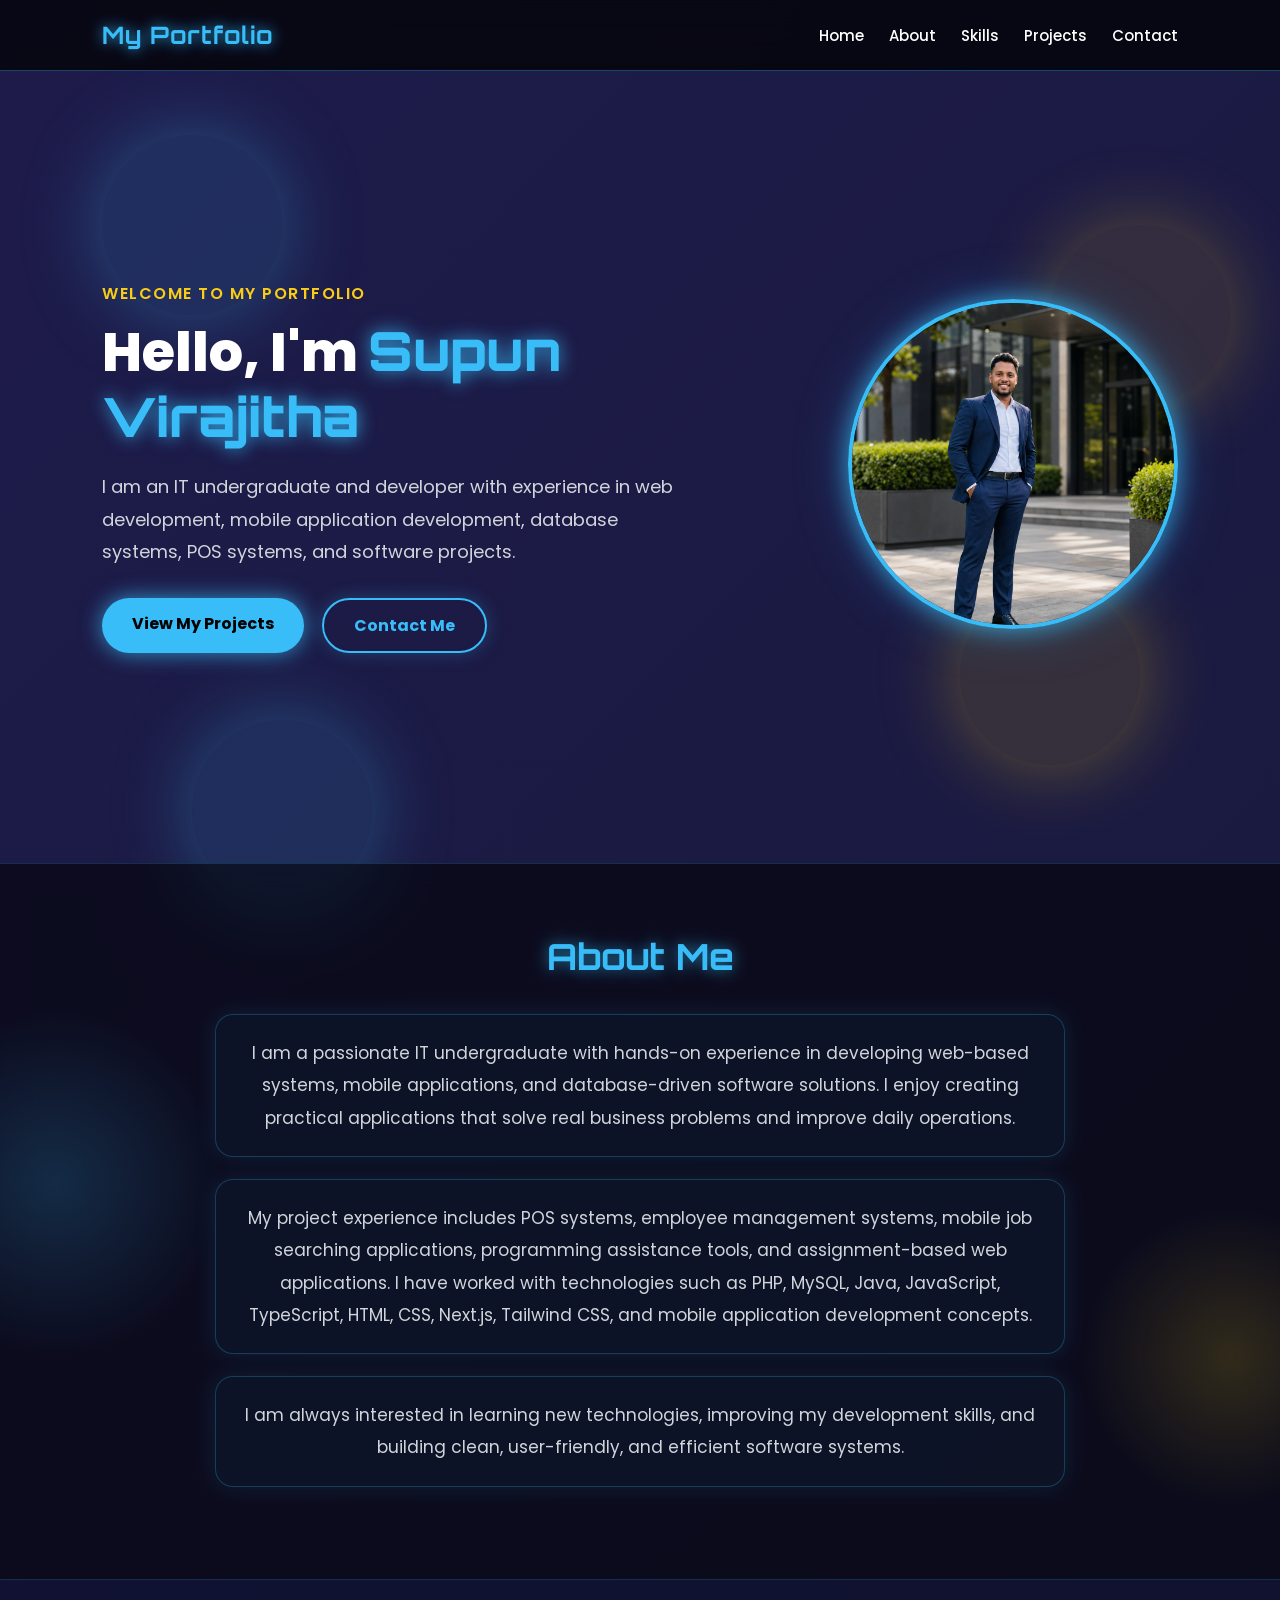
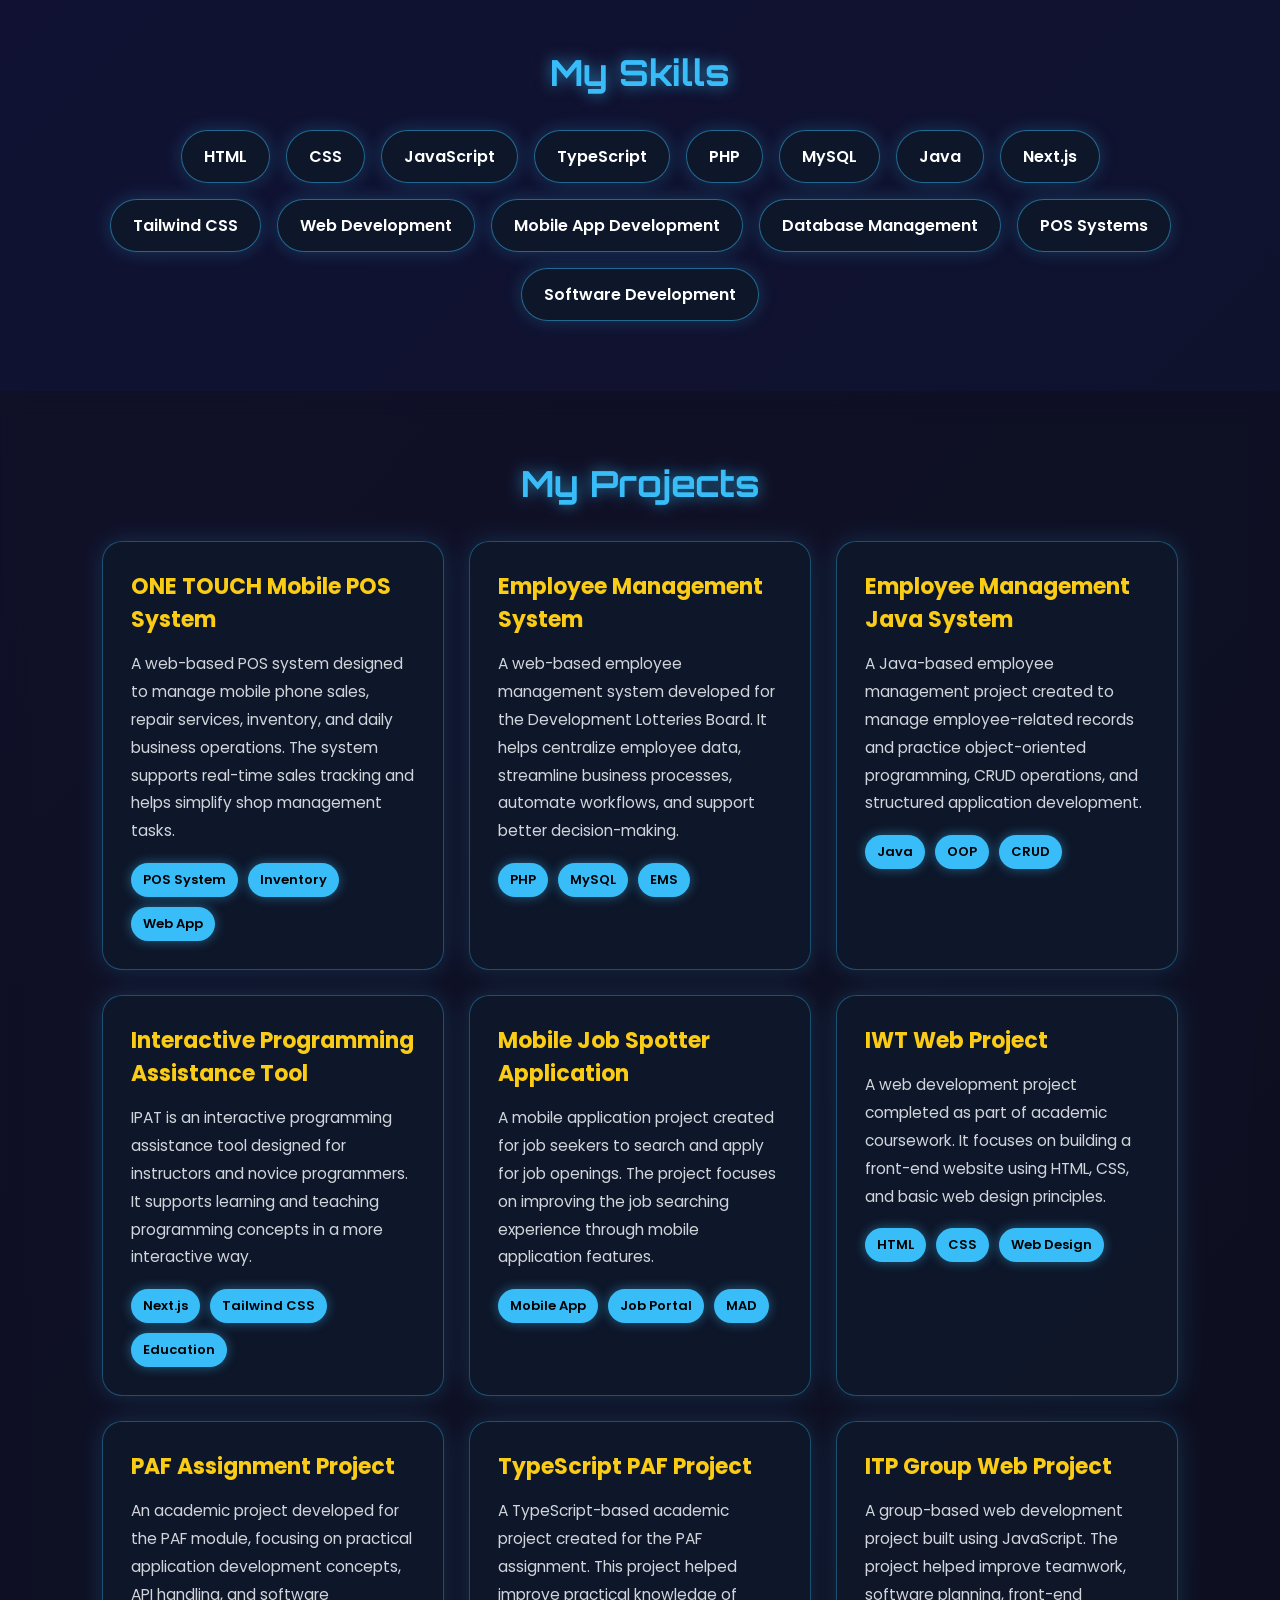
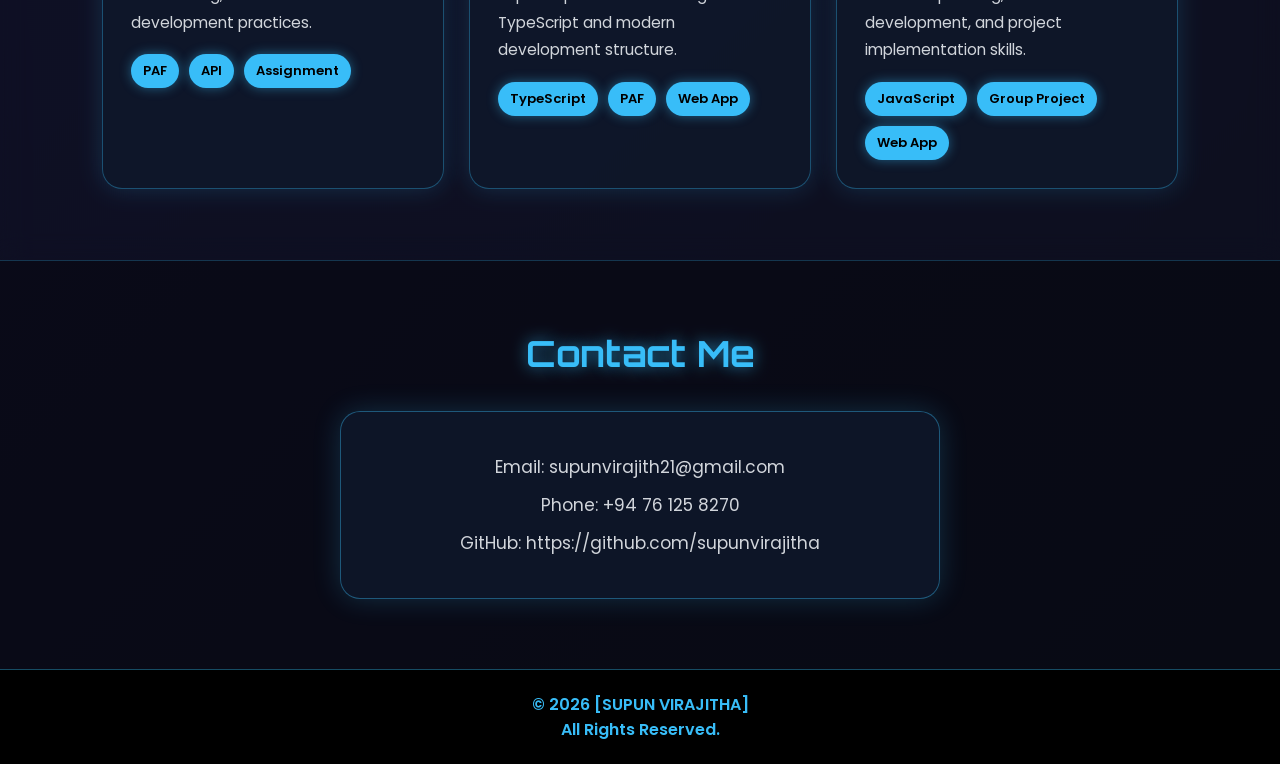
==== index.html @ 0c1624e1 "Update index.html" ====
<!DOCTYPE html>
<html lang="en">
<head>
  <meta charset="UTF-8" />
  <meta name="viewport" content="width=device-width, initial-scale=1.0" />
<script src="script.js"></script>
  <title>My Portfolio</title>

  <!-- Google Fonts -->
  <link rel="preconnect" href="https://fonts.googleapis.com">
  <link rel="preconnect" href="https://fonts.gstatic.com" crossorigin>
  <link 
    href="https://fonts.googleapis.com/css2?family=Poppins:wght@300;400;500;600;700;800&family=Orbitron:wght@500;600;700&display=swap" 
    rel="stylesheet"
  >

  <link rel="stylesheet" href="style.css" />
</head>
<body>

  <!-- Animated Background Elements -->
  <div class="background-animation">
    <span></span>
    <span></span>
    <span></span>
    <span></span>
  </div>

  <!-- Header -->
  <header>
    <nav>
      <h2 class="logo">My Portfolio</h2>

      <ul>
        <li><a href="#home">Home</a></li>
        <li><a href="#about">About</a></li>
        <li><a href="#skills">Skills</a></li>
        <li><a href="#projects">Projects</a></li>
        <li><a href="#contact">Contact</a></li>
      </ul>
    </nav>
  </header>

  <!-- Hero Section -->
  <section id="home" class="hero">
    <div class="hero-text">
      <p class="small-title">Welcome to my portfolio</p>

      <h1>Hello, I'm <span>Supun Virajitha</span></h1>

      <p class="hero-paragraph">
        I am an IT undergraduate and developer with experience in web development,
        mobile application development, database systems, POS systems, and software projects.
      </p>

      <div class="hero-buttons">
        <a href="#projects" class="btn primary-btn">View My Projects</a>
        <a href="#contact" class="btn secondary-btn">Contact Me</a>
      </div>
    </div>

    <div class="hero-image">
      <img src="images/Image.png" alt="My Photo" />
    </div>
  </section>

  <!-- About Section -->
  <section id="about" class="about">
    <h2>About Me</h2>

    <p class="animated-paragraph">
      I am a passionate IT undergraduate with hands-on experience in developing web-based
      systems, mobile applications, and database-driven software solutions. I enjoy creating
      practical applications that solve real business problems and improve daily operations.
    </p>

    <p class="animated-paragraph delay-1">
      My project experience includes POS systems, employee management systems, mobile job
      searching applications, programming assistance tools, and assignment-based web applications.
      I have worked with technologies such as PHP, MySQL, Java, JavaScript, TypeScript, HTML,
      CSS, Next.js, Tailwind CSS, and mobile application development concepts.
    </p>

    <p class="animated-paragraph delay-2">
      I am always interested in learning new technologies, improving my development skills,
      and building clean, user-friendly, and efficient software systems.
    </p>
  </section>

  <!-- Skills Section -->
  <section id="skills" class="skills">
    <h2>My Skills</h2>

    <div class="skill-list">
      <span>HTML</span>
      <span>CSS</span>
      <span>JavaScript</span>
      <span>TypeScript</span>
      <span>PHP</span>
      <span>MySQL</span>
      <span>Java</span>
      <span>Next.js</span>
      <span>Tailwind CSS</span>
      <span>Web Development</span>
      <span>Mobile App Development</span>
      <span>Database Management</span>
      <span>POS Systems</span>
      <span>Software Development</span>
    </div>
  </section>

  <!-- Projects Section -->
  <section id="projects" class="projects">
    <h2>My Projects</h2>

    <div class="project-container">

      <div class="project-card">
        <h3>ONE TOUCH Mobile POS System</h3>
        <p>
          A web-based POS system designed to manage mobile phone sales, repair services,
          inventory, and daily business operations. The system supports real-time sales
          tracking and helps simplify shop management tasks.
        </p>
        <div class="project-tags">
          <span>POS System</span>
          <span>Inventory</span>
          <span>Web App</span>
        </div>
      </div>

      <div class="project-card">
        <h3>Employee Management System</h3>
        <p>
          A web-based employee management system developed for the Development Lotteries Board.
          It helps centralize employee data, streamline business processes, automate workflows,
          and support better decision-making.
        </p>
        <div class="project-tags">
          <span>PHP</span>
          <span>MySQL</span>
          <span>EMS</span>
        </div>
      </div>

      <div class="project-card">
        <h3>Employee Management Java System</h3>
        <p>
          A Java-based employee management project created to manage employee-related records
          and practice object-oriented programming, CRUD operations, and structured application
          development.
        </p>
        <div class="project-tags">
          <span>Java</span>
          <span>OOP</span>
          <span>CRUD</span>
        </div>
      </div>

      <div class="project-card">
        <h3>Interactive Programming Assistance Tool</h3>
        <p>
          IPAT is an interactive programming assistance tool designed for instructors and
          novice programmers. It supports learning and teaching programming concepts in a
          more interactive way.
        </p>
        <div class="project-tags">
          <span>Next.js</span>
          <span>Tailwind CSS</span>
          <span>Education</span>
        </div>
      </div>

      <div class="project-card">
        <h3>Mobile Job Spotter Application</h3>
        <p>
          A mobile application project created for job seekers to search and apply for job
          openings. The project focuses on improving the job searching experience through
          mobile application features.
        </p>
        <div class="project-tags">
          <span>Mobile App</span>
          <span>Job Portal</span>
          <span>MAD</span>
        </div>
      </div>

      <div class="project-card">
        <h3>IWT Web Project</h3>
        <p>
          A web development project completed as part of academic coursework. It focuses on
          building a front-end website using HTML, CSS, and basic web design principles.
        </p>
        <div class="project-tags">
          <span>HTML</span>
          <span>CSS</span>
          <span>Web Design</span>
        </div>
      </div>

      <div class="project-card">
        <h3>PAF Assignment Project</h3>
        <p>
          An academic project developed for the PAF module, focusing on practical application
          development concepts, API handling, and software development practices.
        </p>
        <div class="project-tags">
          <span>PAF</span>
          <span>API</span>
          <span>Assignment</span>
        </div>
      </div>

      <div class="project-card">
        <h3>TypeScript PAF Project</h3>
        <p>
          A TypeScript-based academic project created for the PAF assignment. This project
          helped improve practical knowledge of TypeScript and modern development structure.
        </p>
        <div class="project-tags">
          <span>TypeScript</span>
          <span>PAF</span>
          <span>Web App</span>
        </div>
      </div>

      <div class="project-card">
        <h3>ITP Group Web Project</h3>
        <p>
          A group-based web development project built using JavaScript. The project helped
          improve teamwork, software planning, front-end development, and project implementation
          skills.
        </p>
        <div class="project-tags">
          <span>JavaScript</span>
          <span>Group Project</span>
          <span>Web App</span>
        </div>
      </div>

    </div>
  </section>

  <!-- Contact Section -->
  <section id="contact" class="contact">
    <h2>Contact Me</h2>

    <div class="contact-box">
      <p>Email: supunvirajith21@gmail.com</p>
      <p>Phone: +94 76 125 8270</p>
      <p>GitHub: https://github.com/supunvirajitha</p>
    </div>
  </section>

  <!-- Footer -->
  <footer>
    <p>© 2026 [SUPUN VIRAJITHA] <br> All Rights Reserved.</p>
  </footer>

</body>
</html>
---- style.css ----
/* Reset */
* {
  margin: 0;
  padding: 0;
  box-sizing: border-box;
}

/* Main settings */
html {
  scroll-behavior: smooth;
}

body {
  font-family: "Poppins", sans-serif;
  color: #ffffff;
  background: linear-gradient(-45deg, #000000, #020617, #111827, #1e1b4b);
  background-size: 400% 400%;
  animation: gradientMove 12s ease infinite;
  overflow-x: hidden;
}

/* Background gradient animation */
@keyframes gradientMove {
  0% {
    background-position: 0% 50%;
  }

  50% {
    background-position: 100% 50%;
  }

  100% {
    background-position: 0% 50%;
  }
}

/* Floating background circles */
.background-animation span {
  position: fixed;
  width: 180px;
  height: 180px;
  border-radius: 50%;
  background: rgba(56, 189, 248, 0.12);
  box-shadow: 0 0 80px rgba(56, 189, 248, 0.35);
  animation: floatingBg 10s infinite ease-in-out;
  z-index: -1;
}

.background-animation span:nth-child(1) {
  top: 15%;
  left: 8%;
  animation-delay: 0s;
}

.background-animation span:nth-child(2) {
  top: 65%;
  left: 75%;
  background: rgba(250, 204, 21, 0.12);
  box-shadow: 0 0 80px rgba(250, 204, 21, 0.35);
  animation-delay: 2s;
}

.background-animation span:nth-child(3) {
  top: 80%;
  left: 15%;
  animation-delay: 4s;
}

.background-animation span:nth-child(4) {
  top: 25%;
  left: 82%;
  background: rgba(250, 204, 21, 0.1);
  box-shadow: 0 0 80px rgba(250, 204, 21, 0.3);
  animation-delay: 6s;
}

@keyframes floatingBg {
  0% {
    transform: translateY(0) scale(1);
  }

  50% {
    transform: translateY(-50px) scale(1.15);
  }

  100% {
    transform: translateY(0) scale(1);
  }
}

/* Header */
header {
  background: rgba(0, 0, 0, 0.72);
  backdrop-filter: blur(14px);
  padding: 20px 8%;
  position: sticky;
  top: 0;
  z-index: 1000;
  border-bottom: 1px solid rgba(56, 189, 248, 0.35);
}

/* Navigation */
nav {
  display: flex;
  justify-content: space-between;
  align-items: center;
}

/* Logo */
.logo {
  font-family: "Orbitron", sans-serif;
  color: #38bdf8;
  font-size: 24px;
  font-weight: 700;
  letter-spacing: 1px;
  text-shadow: 0 0 14px rgba(56, 189, 248, 0.9);
  animation: logoGlow 2s infinite alternate;
}

@keyframes logoGlow {
  from {
    text-shadow: 0 0 8px rgba(56, 189, 248, 0.5);
  }

  to {
    text-shadow: 0 0 20px rgba(56, 189, 248, 1);
  }
}

/* Nav links */
nav ul {
  list-style: none;
  display: flex;
  gap: 25px;
}

nav ul li a {
  color: #ffffff;
  text-decoration: none;
  font-weight: 500;
  font-size: 15px;
  position: relative;
  transition: 0.3s;
}

nav ul li a::after {
  content: "";
  width: 0;
  height: 2px;
  background: #38bdf8;
  position: absolute;
  left: 0;
  bottom: -6px;
  transition: 0.3s;
  box-shadow: 0 0 12px #38bdf8;
}

nav ul li a:hover {
  color: #38bdf8;
}

nav ul li a:hover::after {
  width: 100%;
}

/* Hero section */
.hero {
  min-height: 88vh;
  display: flex;
  align-items: center;
  justify-content: space-between;
  padding: 70px 8%;
  gap: 40px;
}

/* Hero text */
.hero-text {
  max-width: 600px;
  animation: slideFromLeft 1.2s ease forwards;
}

.small-title {
  color: #facc15;
  font-size: 16px;
  font-weight: 600;
  margin-bottom: 12px;
  letter-spacing: 1.5px;
  text-transform: uppercase;
  animation: fadeUp 1s ease forwards;
}

.hero-text h1 {
  font-size: 54px;
  line-height: 1.2;
  margin-bottom: 20px;
  font-weight: 800;
}

.hero-text h1 span {
  font-family: "Orbitron", sans-serif;
  color: #38bdf8;
  text-shadow: 0 0 18px rgba(56, 189, 248, 0.9);
}

/* Animated hero paragraph */
.hero-paragraph {
  font-size: 18px;
  line-height: 1.8;
  color: #d1d5db;
  margin-bottom: 30px;
  animation: paragraphFade 1.6s ease forwards;
}

/* Paragraph animation */
@keyframes paragraphFade {
  0% {
    opacity: 0;
    transform: translateY(35px);
    letter-spacing: 3px;
  }

  100% {
    opacity: 1;
    transform: translateY(0);
    letter-spacing: normal;
  }
}

/* Hero buttons */
.hero-buttons {
  display: flex;
  gap: 18px;
  flex-wrap: wrap;
}

/* Button common style */
.btn {
  display: inline-block;
  padding: 13px 30px;
  border-radius: 30px;
  text-decoration: none;
  font-weight: 700;
  transition: 0.35s;
}

/* Primary button */
.primary-btn {
  background: #38bdf8;
  color: #000000;
  box-shadow: 0 0 22px rgba(56, 189, 248, 0.75);
}

.primary-btn:hover {
  background: #facc15;
  transform: translateY(-6px) scale(1.04);
  box-shadow: 0 0 28px rgba(250, 204, 21, 0.9);
}

/* Secondary button */
.secondary-btn {
  background: transparent;
  color: #38bdf8;
  border: 2px solid #38bdf8;
  box-shadow: 0 0 18px rgba(56, 189, 248, 0.25);
}

.secondary-btn:hover {
  background: #38bdf8;
  color: #000000;
  transform: translateY(-6px) scale(1.04);
}

/* Hero image */
.hero-image {
  position: relative;
  animation: floatImage 4s ease-in-out infinite;
}

.hero-image img {
  width: 330px;
  height: 330px;
  object-fit: cover;
  border-radius: 50%;
  border: 4px solid #38bdf8;
  box-shadow:
    0 0 25px rgba(56, 189, 248, 0.75),
    0 0 55px rgba(56, 189, 248, 0.25);
  transition: 0.4s ease;
}

/* Mouse hover image animation */
.hero-image img:hover {
  transform: scale(1.06);
  border-color: #facc15;
  box-shadow:
    0 0 30px rgba(250, 204, 21, 0.75),
    0 0 65px rgba(56, 189, 248, 0.3);
}

@keyframes floatImage {
  0% {
    transform: translateY(0);
  }

  50% {
    transform: translateY(-20px);
  }

  100% {
    transform: translateY(0);
  }
}

/* Sections */
section {
  padding: 70px 8%;
}

section h2 {
  text-align: center;
  margin-bottom: 35px;
  font-size: 36px;
  color: #38bdf8;
  font-family: "Orbitron", sans-serif;
  text-shadow: 0 0 15px rgba(56, 189, 248, 0.65);
}

/* About */
.about {
  background: rgba(0, 0, 0, 0.55);
  backdrop-filter: blur(12px);
  border-top: 1px solid rgba(56, 189, 248, 0.2);
  border-bottom: 1px solid rgba(56, 189, 248, 0.2);
  position: relative;
  overflow: hidden;
}

/* About background glow animation */
.about::before {
  content: "";
  position: absolute;
  width: 350px;
  height: 350px;
  background: radial-gradient(circle, rgba(56, 189, 248, 0.18), transparent 70%);
  top: 20%;
  left: -120px;
  animation: aboutGlowMove 7s ease-in-out infinite;
  pointer-events: none;
}

.about::after {
  content: "";
  position: absolute;
  width: 300px;
  height: 300px;
  background: radial-gradient(circle, rgba(250, 204, 21, 0.16), transparent 70%);
  bottom: 10%;
  right: -100px;
  animation: aboutGlowMoveTwo 8s ease-in-out infinite;
  pointer-events: none;
}

@keyframes aboutGlowMove {
  0% {
    transform: translate(0, 0);
  }

  50% {
    transform: translate(120px, 60px);
  }

  100% {
    transform: translate(0, 0);
  }
}

@keyframes aboutGlowMoveTwo {
  0% {
    transform: translate(0, 0);
  }

  50% {
    transform: translate(-120px, -50px);
  }

  100% {
    transform: translate(0, 0);
  }
}

/* Animated About Me paragraphs */
.animated-paragraph {
  max-width: 850px;
  margin: 0 auto 22px;
  text-align: center;
  font-size: 17px;
  line-height: 1.9;
  color: #d1d5db;
  background: rgba(15, 23, 42, 0.72);
  padding: 22px 26px;
  border-radius: 18px;
  border: 1px solid rgba(56, 189, 248, 0.25);
  box-shadow: 0 0 22px rgba(56, 189, 248, 0.12);
  position: relative;
  z-index: 2;
  overflow: hidden;
  animation: textReveal 1.6s ease forwards;
  transition: 0.4s ease;
  cursor: pointer;
}

/* Mouse hover animation */
.animated-paragraph:hover {
  transform: translateY(-10px) scale(1.03);
  color: #ffffff;
  border-color: #facc15;
  box-shadow:
    0 0 25px rgba(250, 204, 21, 0.45),
    0 0 45px rgba(56, 189, 248, 0.25);
}

/* Light line animation */
.animated-paragraph::before {
  content: "";
  position: absolute;
  top: 0;
  left: -120%;
  width: 100%;
  height: 100%;
  background: linear-gradient(
    120deg,
    transparent,
    rgba(56, 189, 248, 0.18),
    transparent
  );
  transition: 0.6s;
}

.animated-paragraph:hover::before {
  left: 120%;
}

.delay-1 {
  animation-delay: 0.4s;
}

.delay-2 {
  animation-delay: 0.8s;
}

@keyframes textReveal {
  0% {
    opacity: 0;
    transform: translateY(35px) scale(0.96);
    filter: blur(5px);
  }

  100% {
    opacity: 1;
    transform: translateY(0) scale(1);
    filter: blur(0);
  }
}

/* Skills */
.skills {
  background: rgba(2, 6, 23, 0.35);
}

.skill-list {
  display: flex;
  flex-wrap: wrap;
  justify-content: center;
  gap: 16px;
}

.skill-list span {
  background: rgba(15, 23, 42, 0.92);
  color: #ffffff;
  padding: 13px 22px;
  border-radius: 30px;
  border: 1px solid rgba(56, 189, 248, 0.5);
  box-shadow: 0 0 18px rgba(56, 189, 248, 0.22);
  font-weight: 600;
  transition: 0.35s;
  animation: skillPop 1.4s ease forwards;
}

/* Skill hover animation */
.skill-list span:hover {
  transform: translateY(-8px) scale(1.08);
  color: #000000;
  background: #facc15;
  border-color: #facc15;
  box-shadow: 0 0 28px rgba(250, 204, 21, 0.9);
}

@keyframes skillPop {
  0% {
    opacity: 0;
    transform: translateY(25px) scale(0.85);
  }

  100% {
    opacity: 1;
    transform: translateY(0) scale(1);
  }
}

/* Projects */
.projects {
  background: rgba(0, 0, 0, 0.38);
  backdrop-filter: blur(12px);
}

.project-container {
  display: grid;
  grid-template-columns: repeat(3, 1fr);
  gap: 25px;
}

.project-card {
  background: rgba(15, 23, 42, 0.92);
  padding: 28px;
  border-radius: 20px;
  border: 1px solid rgba(56, 189, 248, 0.35);
  box-shadow: 0 0 25px rgba(56, 189, 248, 0.18);
  transition: 0.4s;
  animation: cardReveal 1.3s ease forwards;
  position: relative;
  overflow: hidden;
}

/* Project card shine effect */
.project-card::before {
  content: "";
  position: absolute;
  top: 0;
  left: -120%;
  width: 100%;
  height: 100%;
  background: linear-gradient(
    120deg,
    transparent,
    rgba(56, 189, 248, 0.18),
    transparent
  );
  transition: 0.6s;
}

.project-card:hover::before {
  left: 120%;
}

.project-card:hover {
  transform: translateY(-10px) scale(1.02);
  border-color: #facc15;
  box-shadow: 0 0 35px rgba(250, 204, 21, 0.5);
}

.project-card h3 {
  color: #facc15;
  margin-bottom: 14px;
  font-size: 22px;
}

.project-card p {
  color: #d1d5db;
  line-height: 1.8;
  font-size: 15.5px;
}

.project-tags {
  display: flex;
  flex-wrap: wrap;
  gap: 10px;
  margin-top: 18px;
}

.project-tags span {
  font-size: 13px;
  font-weight: 600;
  color: #000000;
  background: #38bdf8;
  padding: 7px 12px;
  border-radius: 20px;
  box-shadow: 0 0 12px rgba(56, 189, 248, 0.45);
  transition: 0.3s;
}

.project-tags span:hover {
  background: #facc15;
  box-shadow: 0 0 18px rgba(250, 204, 21, 0.8);
  transform: translateY(-3px);
}

@keyframes cardReveal {
  0% {
    opacity: 0;
    transform: translateY(40px) rotateX(12deg);
  }

  100% {
    opacity: 1;
    transform: translateY(0) rotateX(0);
  }
}

/* Contact */
.contact {
  text-align: center;
  background: rgba(0, 0, 0, 0.58);
  border-top: 1px solid rgba(56, 189, 248, 0.25);
}

.contact-box {
  max-width: 600px;
  margin: auto;
  background: rgba(15, 23, 42, 0.9);
  padding: 30px;
  border-radius: 20px;
  border: 1px solid rgba(56, 189, 248, 0.4);
  box-shadow: 0 0 28px rgba(56, 189, 248, 0.2);
  animation: fadeUp 1.3s ease forwards;
}

.contact p {
  margin: 12px 0;
  font-size: 17px;
  color: #d1d5db;
}

/* Footer */
footer {
  background: #000000;
  color: #38bdf8;
  text-align: center;
  padding: 22px;
  font-weight: 600;
  border-top: 1px solid rgba(56, 189, 248, 0.4);
}

/* Common animations */
@keyframes slideFromLeft {
  0% {
    opacity: 0;
    transform: translateX(-70px);
  }

  100% {
    opacity: 1;
    transform: translateX(0);
  }
}

@keyframes fadeUp {
  0% {
    opacity: 0;
    transform: translateY(35px);
  }

  100% {
    opacity: 1;
    transform: translateY(0);
  }
}

/* Mobile responsive */
@media (max-width: 992px) {
  .project-container {
    grid-template-columns: repeat(2, 1fr);
  }

  .hero-text h1 {
    font-size: 44px;
  }
}

@media (max-width: 768px) {
  header {
    padding: 18px 6%;
  }

  nav {
    flex-direction: column;
    gap: 16px;
  }

  nav ul {
    flex-wrap: wrap;
    justify-content: center;
    gap: 15px;
  }

  .hero {
    flex-direction: column-reverse;
    text-align: center;
    padding: 55px 6%;
  }

  .hero-text h1 {
    font-size: 36px;
  }

  .hero-paragraph {
    font-size: 16px;
  }

  .hero-buttons {
    justify-content: center;
  }

  .hero-image img {
    width: 240px;
    height: 240px;
  }

  section {
    padding: 55px 6%;
  }

  section h2 {
    font-size: 30px;
  }

  .project-container {
    grid-template-columns: 1fr;
  }
}

@media (max-width: 480px) {
  nav ul li a {
    font-size: 14px;
  }

  .hero-text h1 {
    font-size: 31px;
  }

  .btn {
    padding: 12px 24px;
    font-size: 14px;
  }

  .hero-image img {
    width: 210px;
    height: 210px;
  }
}
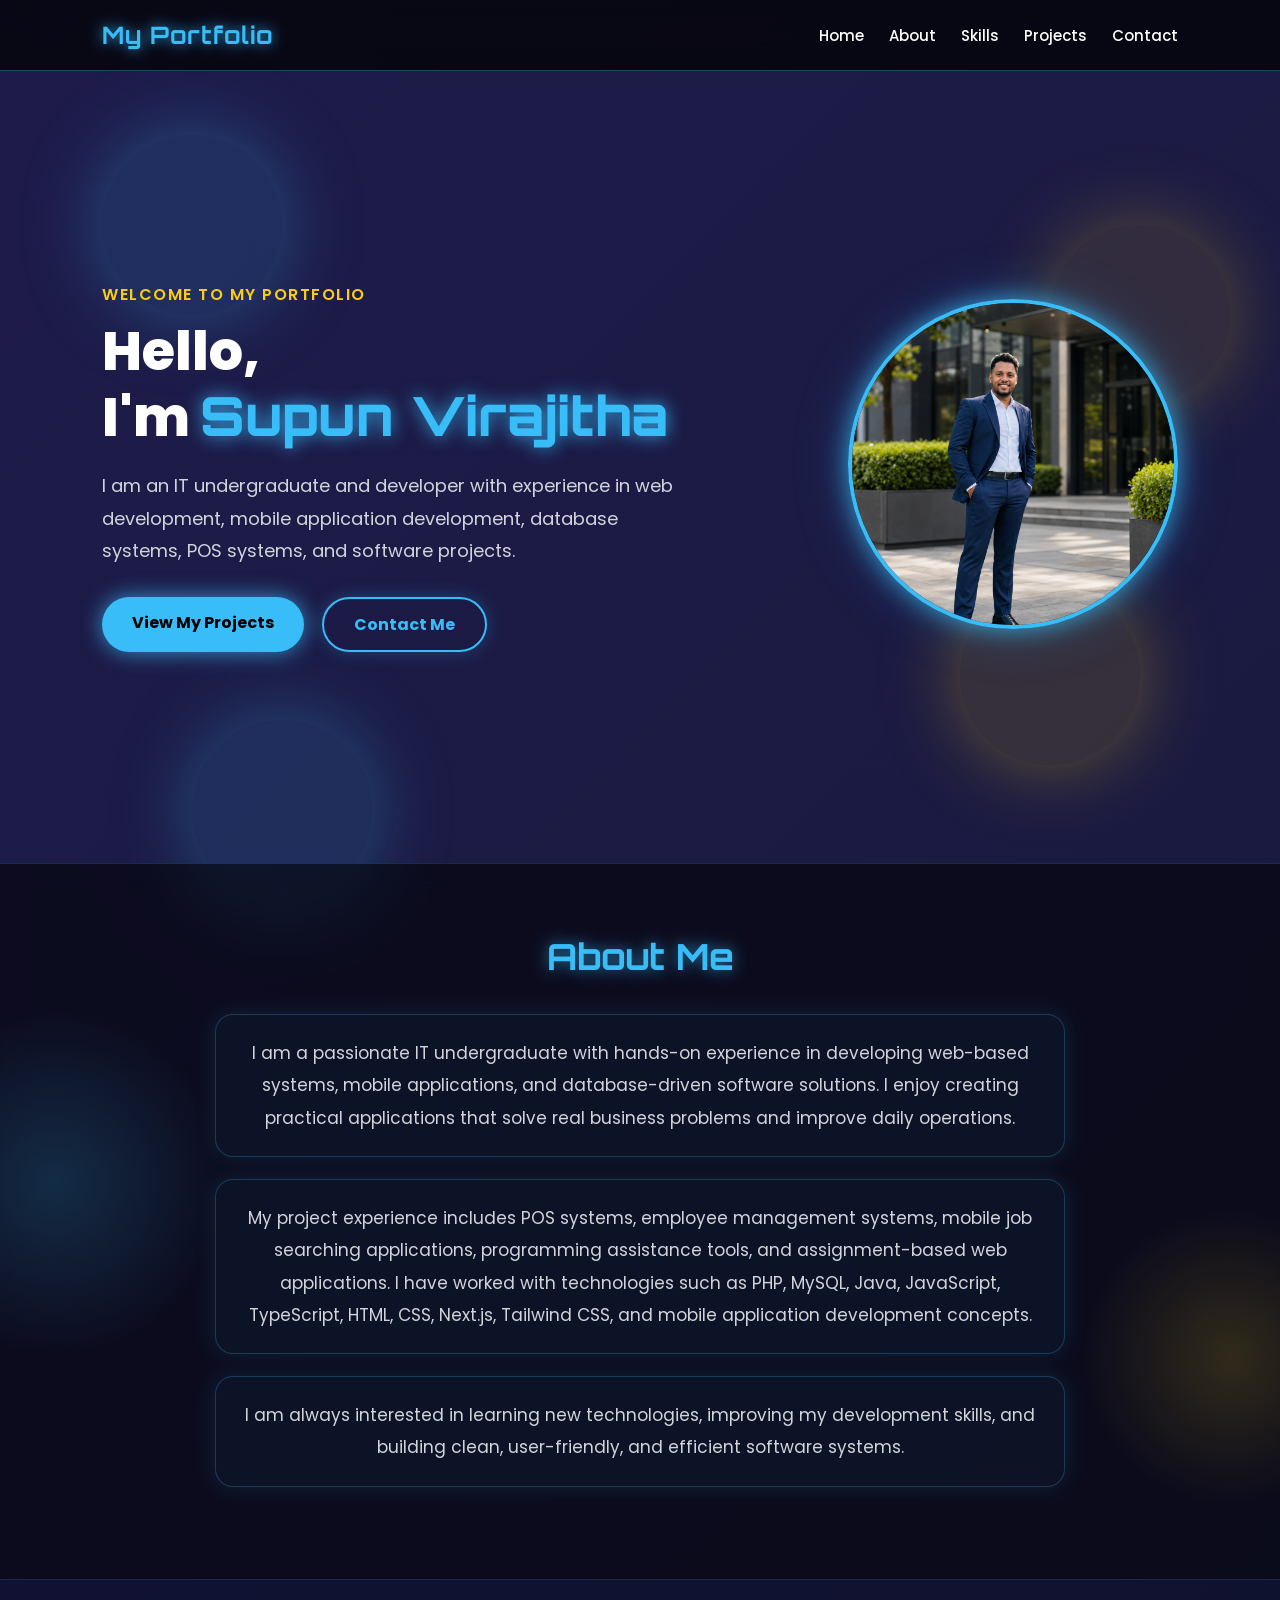
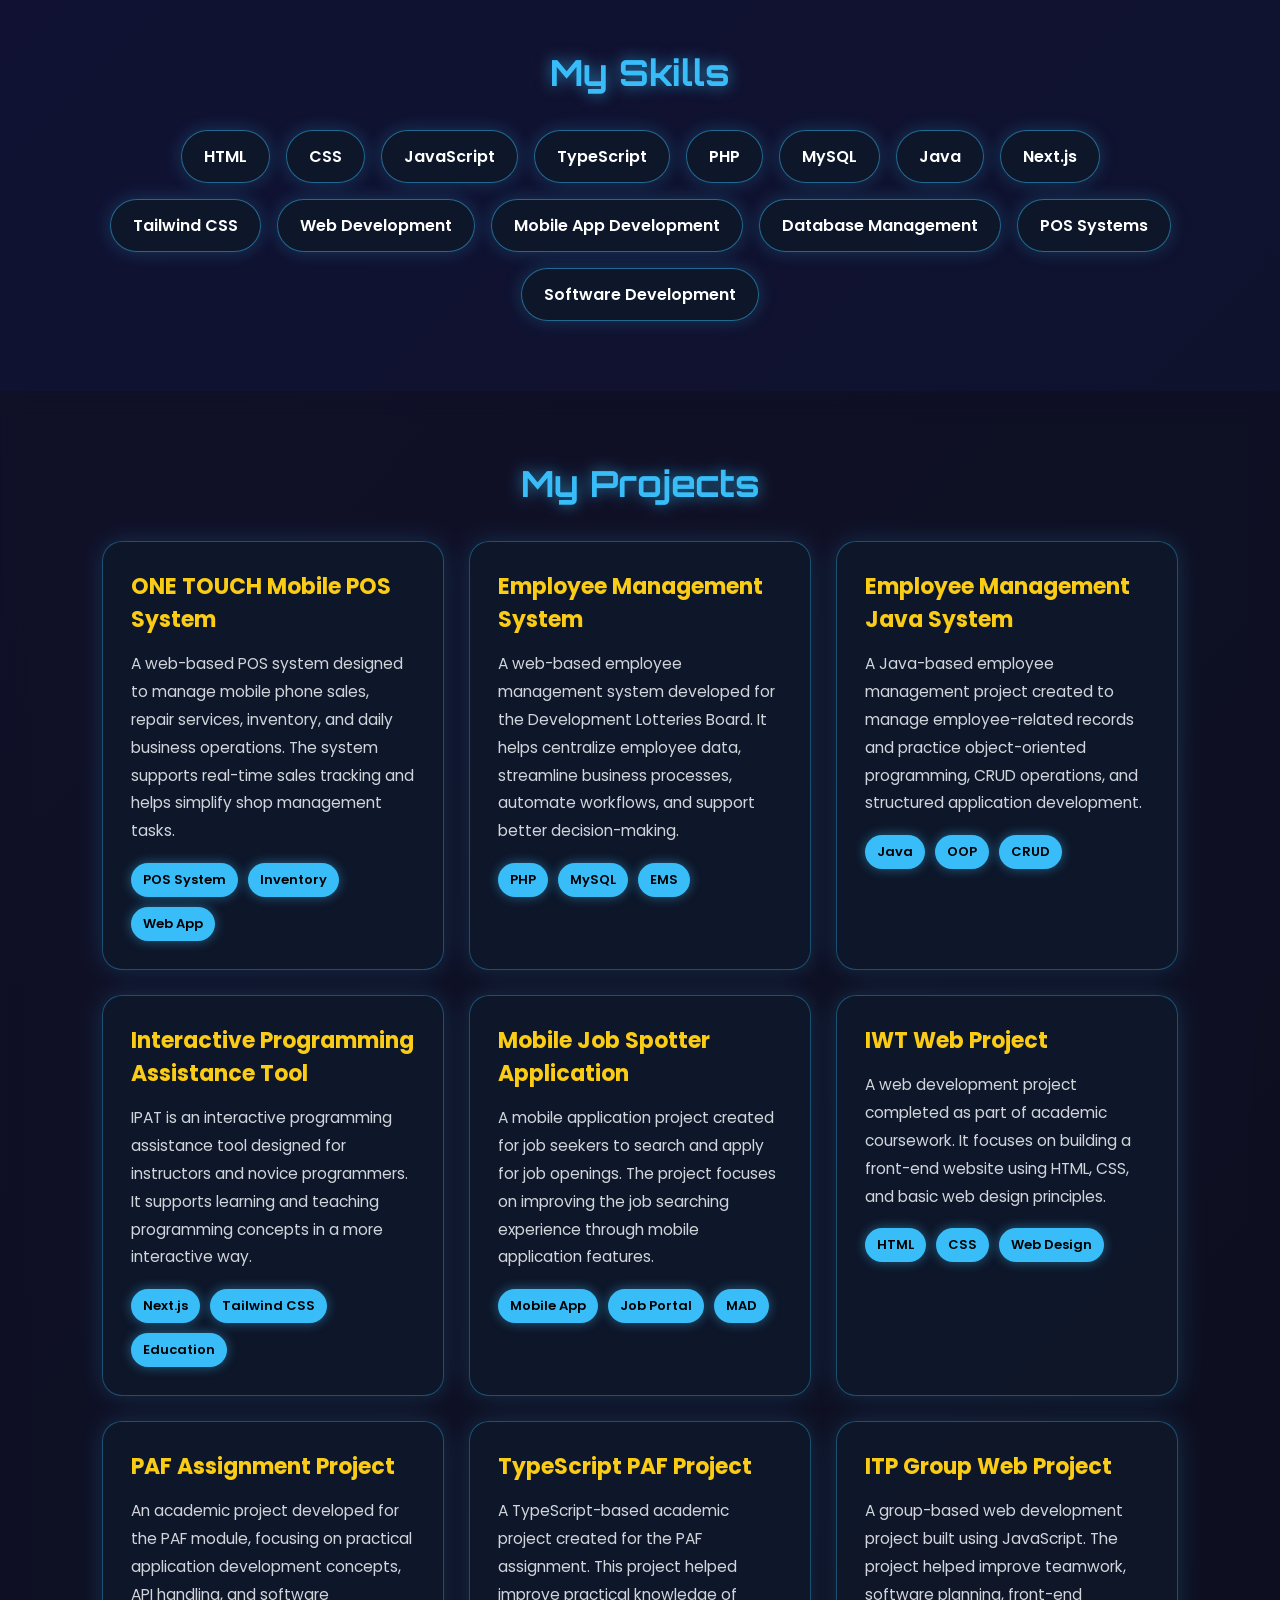
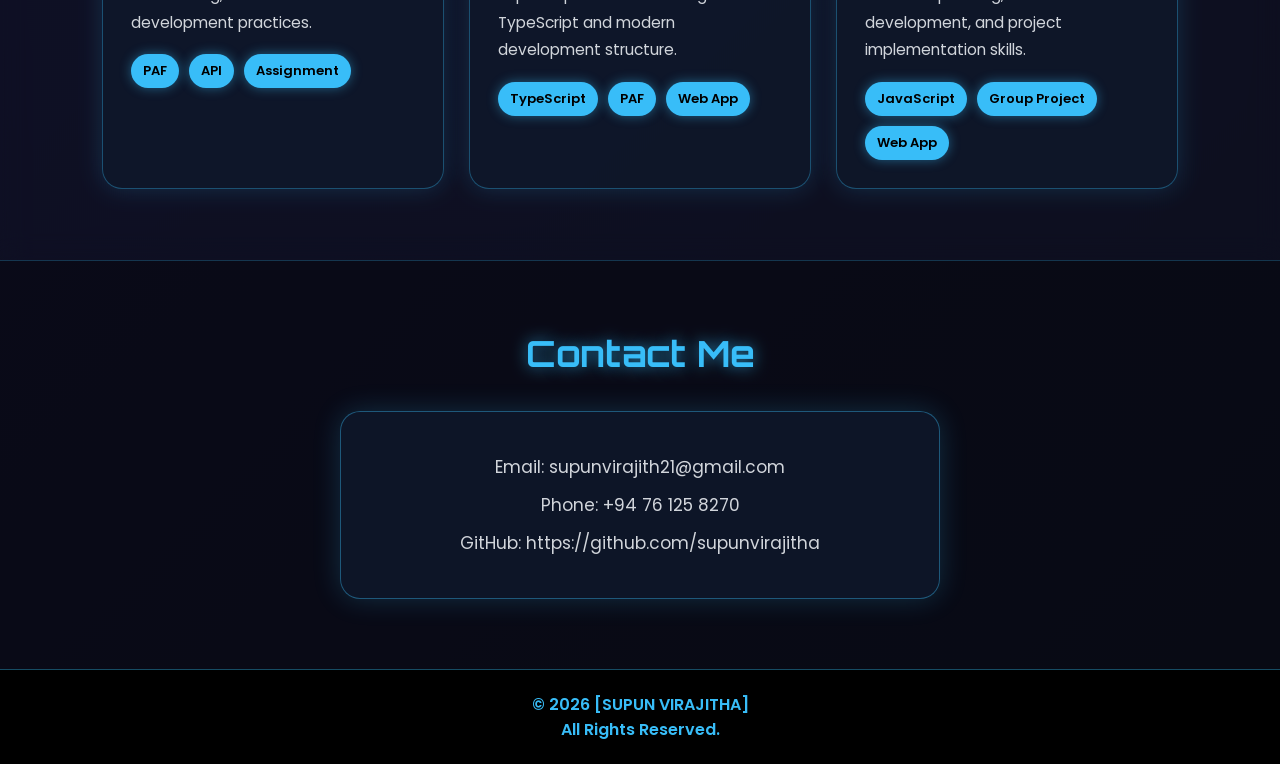
==== commit 7080d2e5: "Update index.html" ====
--- a/index.html
+++ b/index.html
@@ -46,7 +46,7 @@
     <div class="hero-text">
       <p class="small-title">Welcome to my portfolio</p>
 
-      <h1>Hello, I'm <span>Supun Virajitha</span></h1>
+      <h1>Hello,<br> I'm <span>Supun Virajitha</span></h1>
 
       <p class="hero-paragraph">
         I am an IT undergraduate and developer with experience in web development,
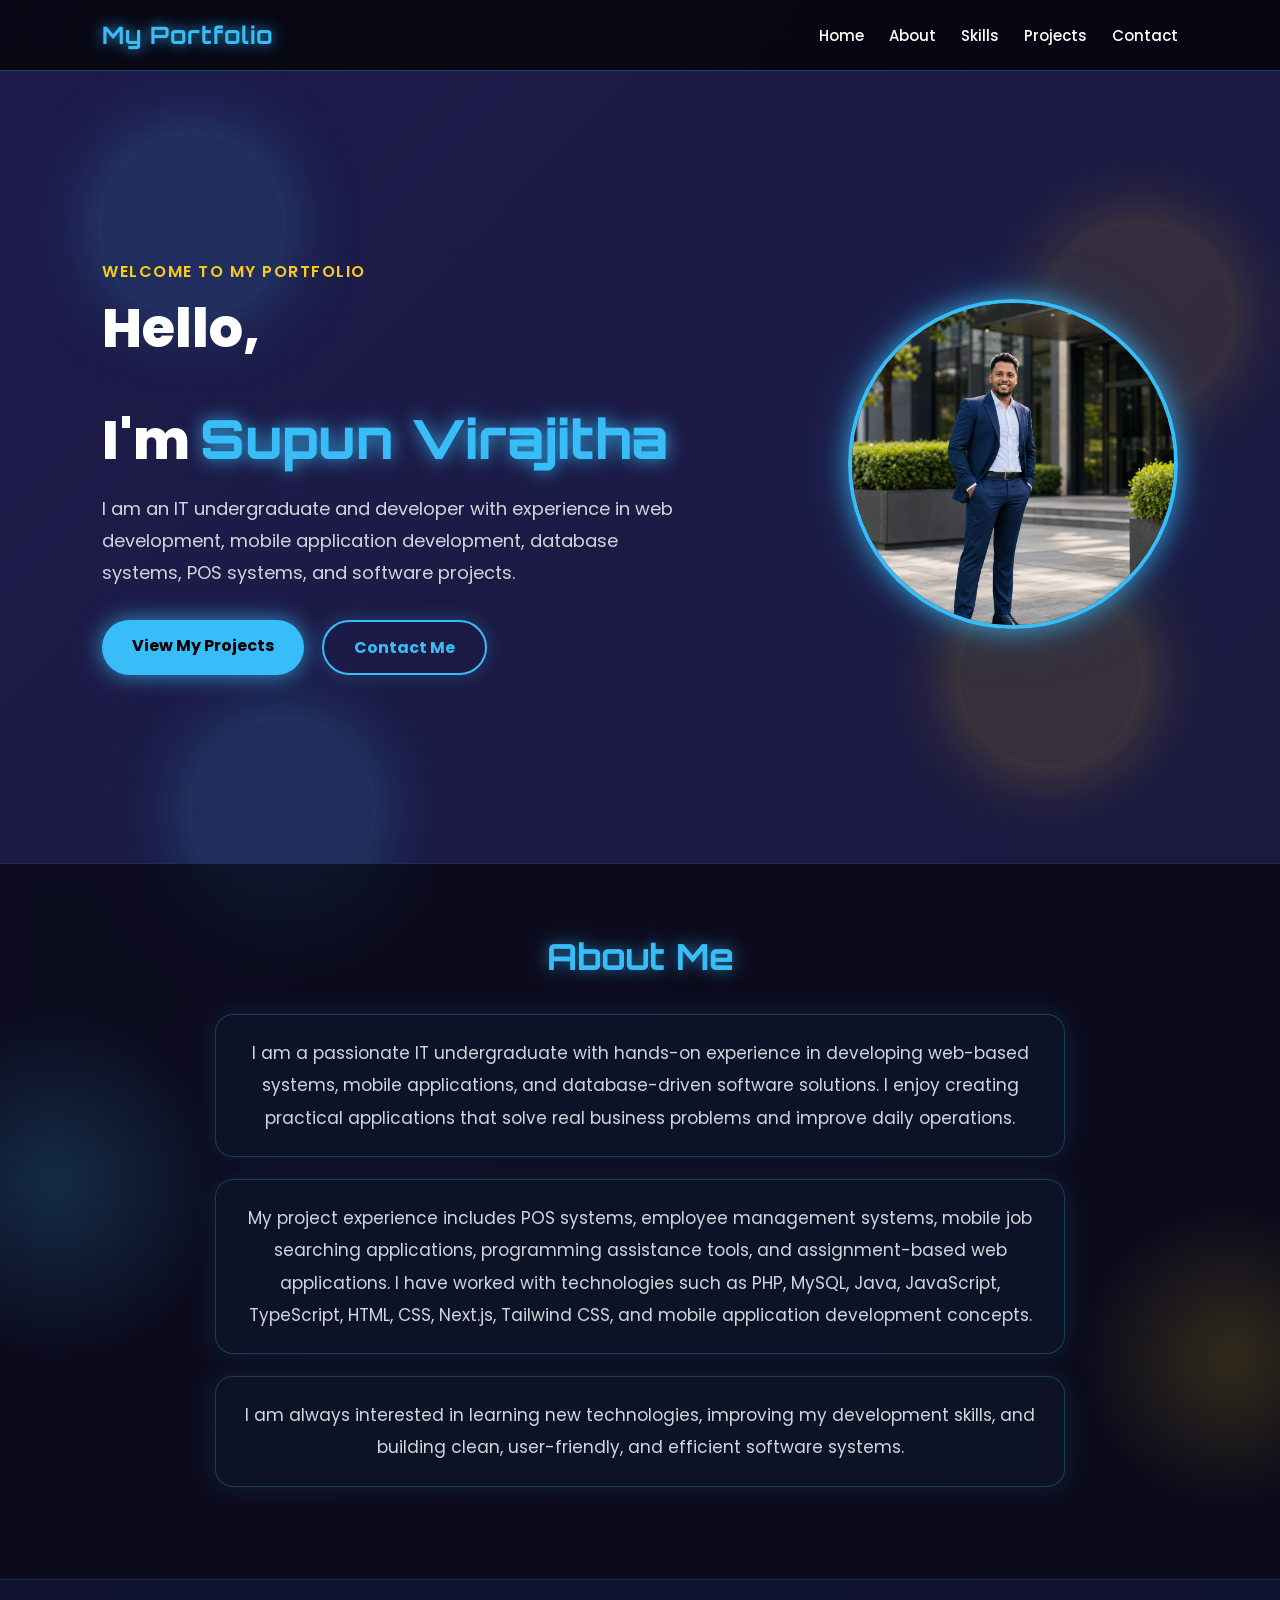
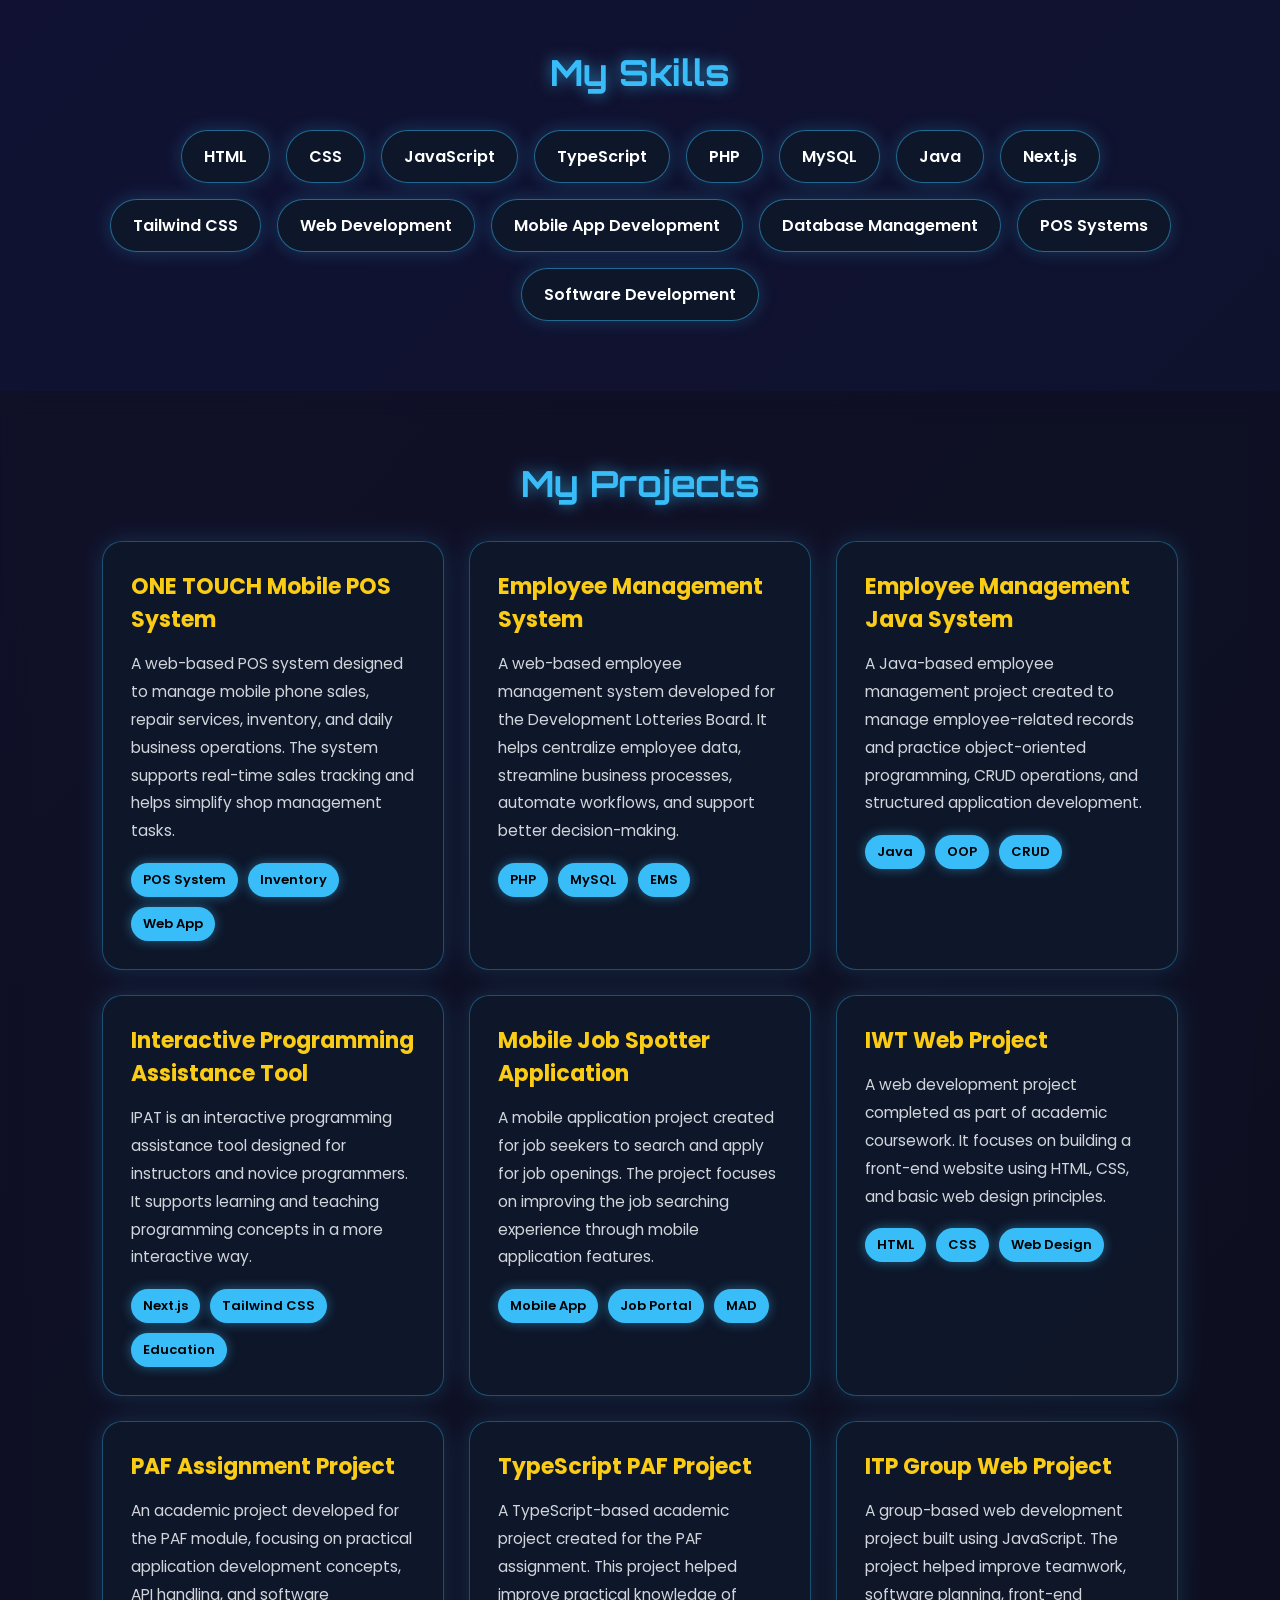
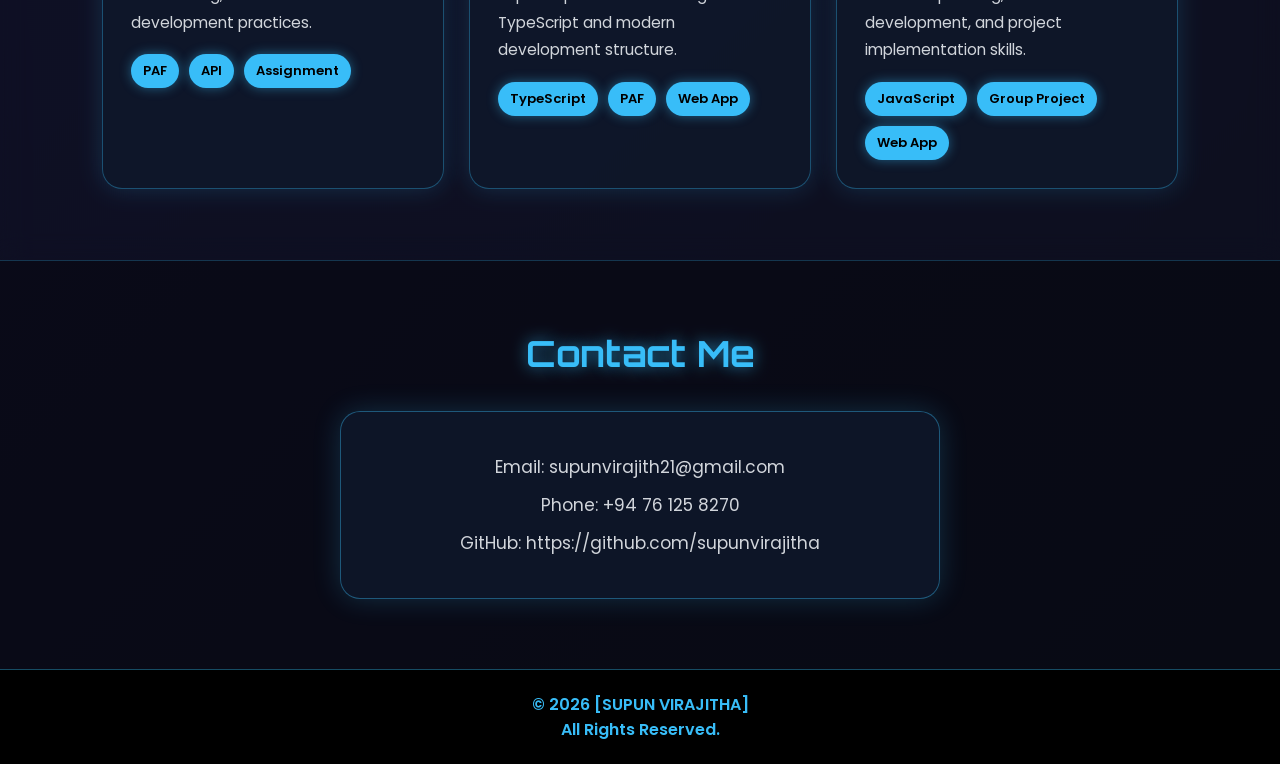
==== commit bc2509e6: "Update index.html" ====
--- a/index.html
+++ b/index.html
@@ -46,7 +46,8 @@
     <div class="hero-text">
       <p class="small-title">Welcome to my portfolio</p>
 
-      <h1>Hello,<br> I'm <span>Supun Virajitha</span></h1>
+      <h1>Hello,</h1> <br> 
+      <h1>  I'm <span>Supun Virajitha</span> </h1>
 
       <p class="hero-paragraph">
         I am an IT undergraduate and developer with experience in web development,
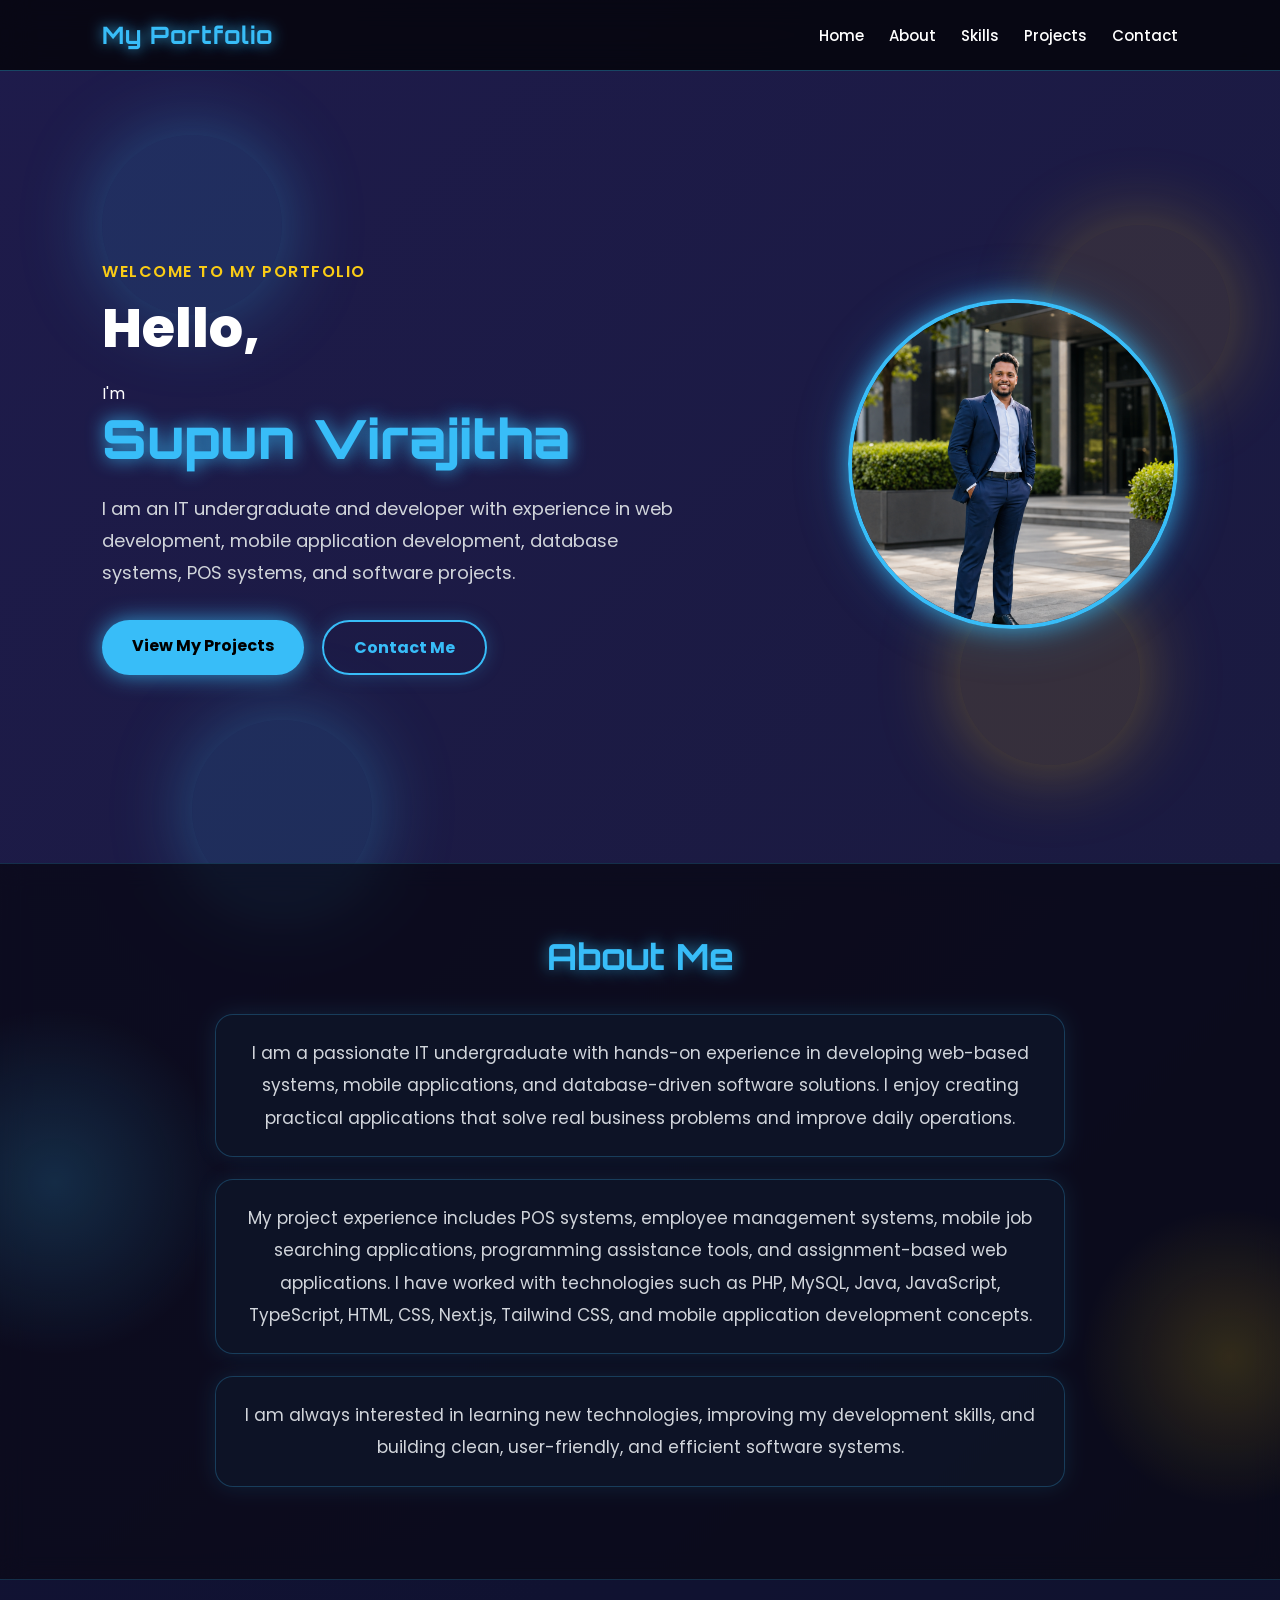
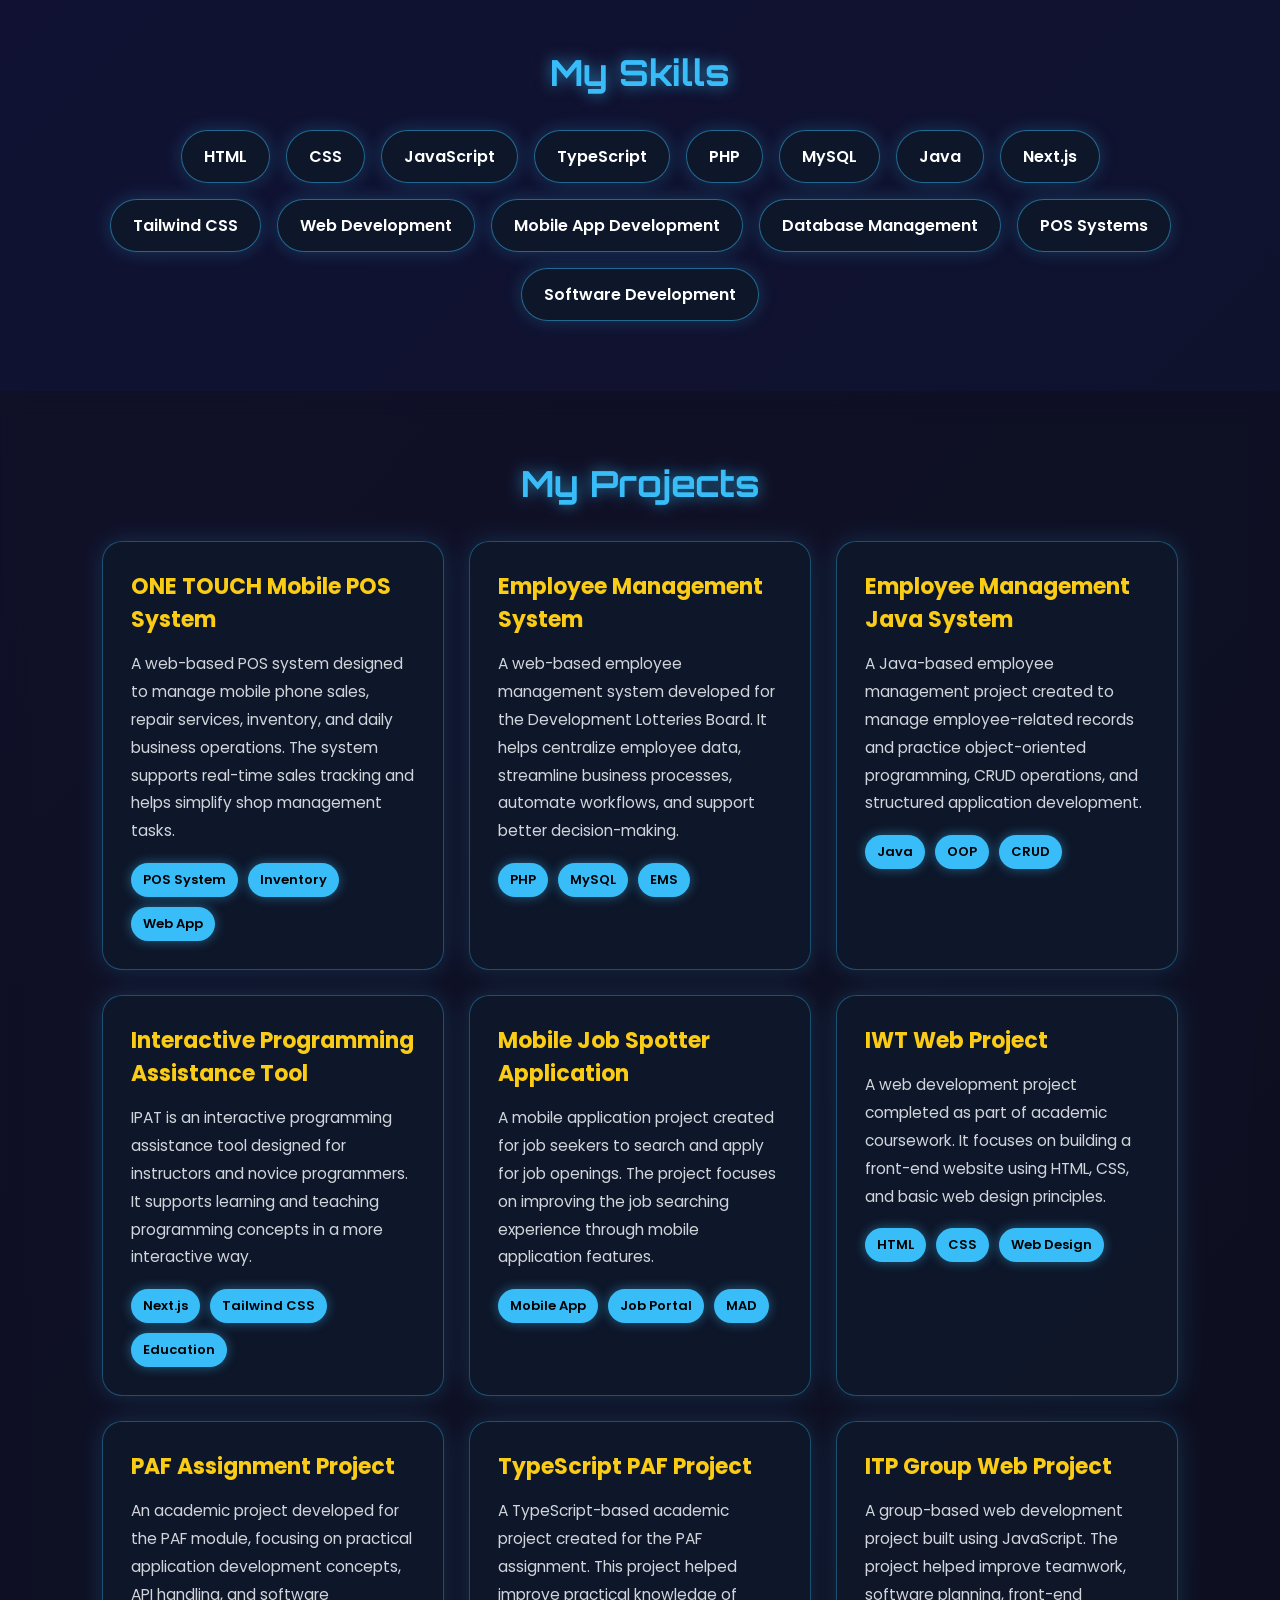
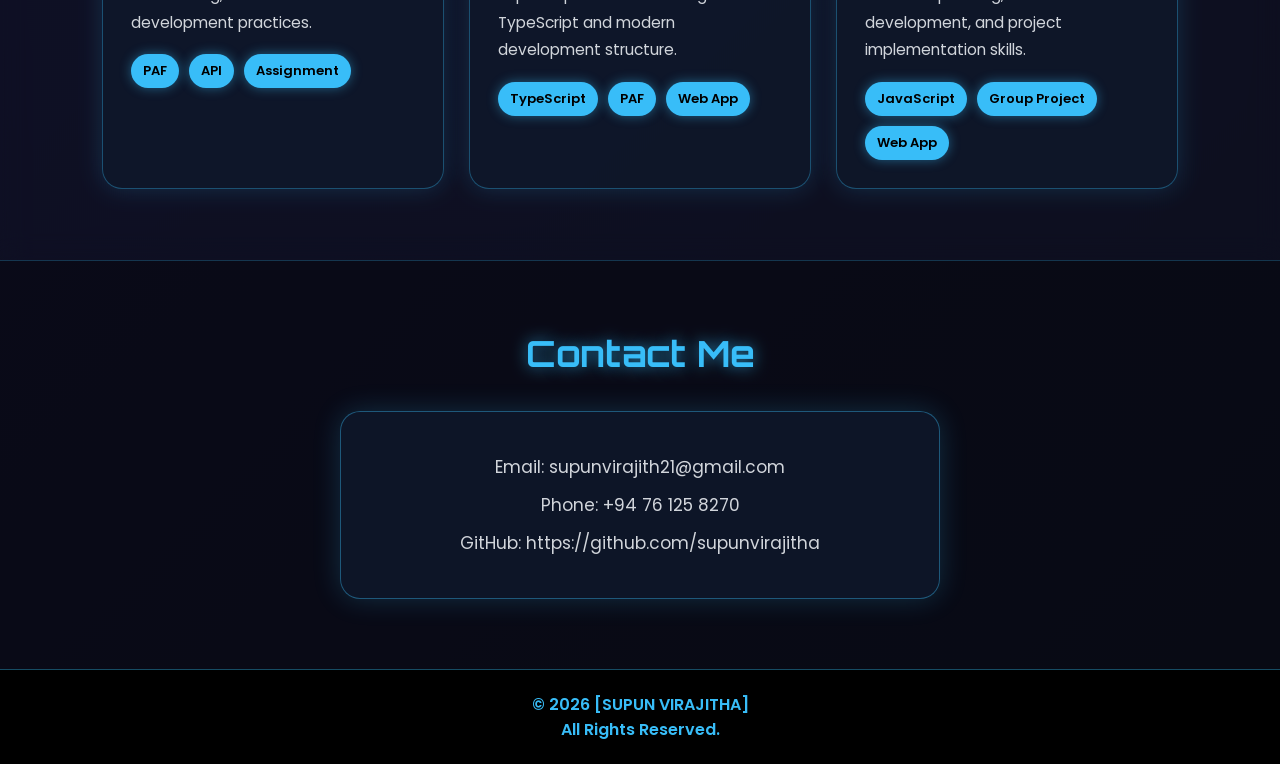
==== commit 63176909: "Update index.html" ====
--- a/index.html
+++ b/index.html
@@ -46,8 +46,8 @@
     <div class="hero-text">
       <p class="small-title">Welcome to my portfolio</p>
 
-      <h1>Hello,</h1> <br> 
-      <h1>  I'm <span>Supun Virajitha</span> </h1>
+      <h1>Hello,</h1> 
+        I'm <br><h1> <span>Supun Virajitha</span> </h1>
 
       <p class="hero-paragraph">
         I am an IT undergraduate and developer with experience in web development,
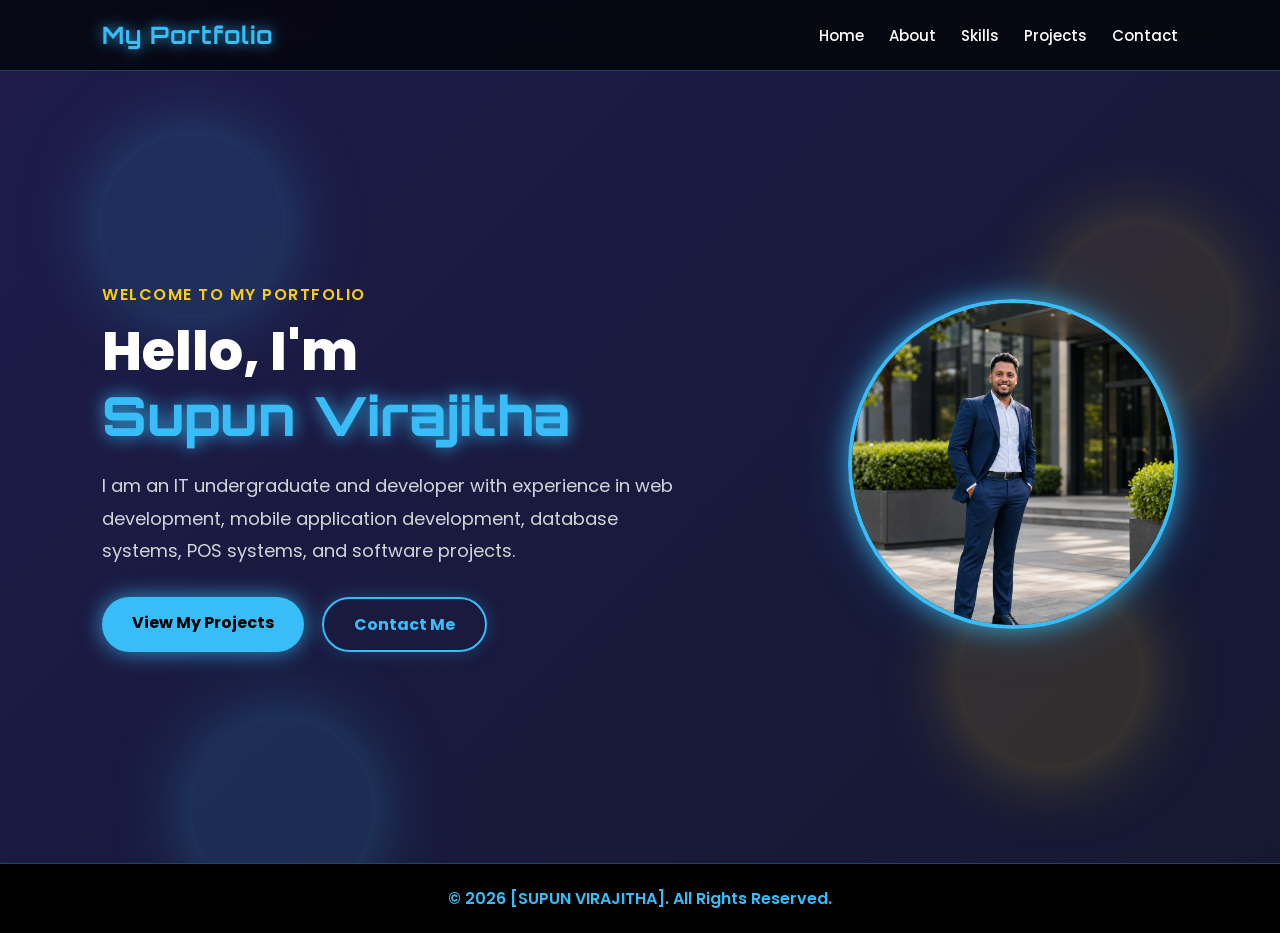
==== commit 7aacb630: "update" ====
--- a/index.html
+++ b/index.html
@@ -3,10 +3,8 @@
 <head>
   <meta charset="UTF-8" />
   <meta name="viewport" content="width=device-width, initial-scale=1.0" />
-<script src="script.js"></script>
-  <title>My Portfolio</title>
+  <title>Home | My Portfolio</title>
 
-  <!-- Google Fonts -->
   <link rel="preconnect" href="https://fonts.googleapis.com">
   <link rel="preconnect" href="https://fonts.gstatic.com" crossorigin>
   <link 
@@ -18,7 +16,6 @@
 </head>
 <body>
 
-  <!-- Animated Background Elements -->
   <div class="background-animation">
     <span></span>
     <span></span>
@@ -26,237 +23,48 @@
     <span></span>
   </div>
 
-  <!-- Header -->
   <header>
     <nav>
       <h2 class="logo">My Portfolio</h2>
 
-      <ul>
-        <li><a href="#home">Home</a></li>
-        <li><a href="#about">About</a></li>
-        <li><a href="#skills">Skills</a></li>
-        <li><a href="#projects">Projects</a></li>
-        <li><a href="#contact">Contact</a></li>
+      <ul class="nav-links">
+        <li><a href="index.html" class="active-link">Home</a></li>
+        <li><a href="about.html">About</a></li>
+        <li><a href="skills.html">Skills</a></li>
+        <li><a href="projects.html">Projects</a></li>
+        <li><a href="contact.html">Contact</a></li>
       </ul>
     </nav>
   </header>
 
-  <!-- Hero Section -->
-  <section id="home" class="hero">
-    <div class="hero-text">
-      <p class="small-title">Welcome to my portfolio</p>
+  <main class="page-transition">
+    <section class="hero">
+      <div class="hero-text reveal-left">
+        <p class="small-title">Welcome to my portfolio</p>
 
-      <h1>Hello,</h1> 
-        I'm <br><h1> <span>Supun Virajitha</span> </h1>
+        <h1>Hello, I'm <br><span>Supun Virajitha</span></h1>
 
-      <p class="hero-paragraph">
-        I am an IT undergraduate and developer with experience in web development,
-        mobile application development, database systems, POS systems, and software projects.
-      </p>
+        <p class="hero-paragraph">
+          I am an IT undergraduate and developer with experience in web development,
+          mobile application development, database systems, POS systems, and software projects.
+        </p>
 
-      <div class="hero-buttons">
-        <a href="#projects" class="btn primary-btn">View My Projects</a>
-        <a href="#contact" class="btn secondary-btn">Contact Me</a>
-      </div>
-    </div>
-
-    <div class="hero-image">
-      <img src="images/Image.png" alt="My Photo" />
-    </div>
-  </section>
-
-  <!-- About Section -->
-  <section id="about" class="about">
-    <h2>About Me</h2>
-
-    <p class="animated-paragraph">
-      I am a passionate IT undergraduate with hands-on experience in developing web-based
-      systems, mobile applications, and database-driven software solutions. I enjoy creating
-      practical applications that solve real business problems and improve daily operations.
-    </p>
-
-    <p class="animated-paragraph delay-1">
-      My project experience includes POS systems, employee management systems, mobile job
-      searching applications, programming assistance tools, and assignment-based web applications.
-      I have worked with technologies such as PHP, MySQL, Java, JavaScript, TypeScript, HTML,
-      CSS, Next.js, Tailwind CSS, and mobile application development concepts.
-    </p>
-
-    <p class="animated-paragraph delay-2">
-      I am always interested in learning new technologies, improving my development skills,
-      and building clean, user-friendly, and efficient software systems.
-    </p>
-  </section>
-
-  <!-- Skills Section -->
-  <section id="skills" class="skills">
-    <h2>My Skills</h2>
-
-    <div class="skill-list">
-      <span>HTML</span>
-      <span>CSS</span>
-      <span>JavaScript</span>
-      <span>TypeScript</span>
-      <span>PHP</span>
-      <span>MySQL</span>
-      <span>Java</span>
-      <span>Next.js</span>
-      <span>Tailwind CSS</span>
-      <span>Web Development</span>
-      <span>Mobile App Development</span>
-      <span>Database Management</span>
-      <span>POS Systems</span>
-      <span>Software Development</span>
-    </div>
-  </section>
-
-  <!-- Projects Section -->
-  <section id="projects" class="projects">
-    <h2>My Projects</h2>
-
-    <div class="project-container">
-
-      <div class="project-card">
-        <h3>ONE TOUCH Mobile POS System</h3>
-        <p>
-          A web-based POS system designed to manage mobile phone sales, repair services,
-          inventory, and daily business operations. The system supports real-time sales
-          tracking and helps simplify shop management tasks.
-        </p>
-        <div class="project-tags">
-          <span>POS System</span>
-          <span>Inventory</span>
-          <span>Web App</span>
+        <div class="hero-buttons">
+          <a href="projects.html" class="btn primary-btn page-link">View My Projects</a>
+          <a href="contact.html" class="btn secondary-btn page-link">Contact Me</a>
         </div>
       </div>
 
-      <div class="project-card">
-        <h3>Employee Management System</h3>
-        <p>
-          A web-based employee management system developed for the Development Lotteries Board.
-          It helps centralize employee data, streamline business processes, automate workflows,
-          and support better decision-making.
-        </p>
-        <div class="project-tags">
-          <span>PHP</span>
-          <span>MySQL</span>
-          <span>EMS</span>
-        </div>
+      <div class="hero-image reveal-right">
+        <img src="images/Image.png" alt="My Photo" />
       </div>
+    </section>
+  </main>
 
-      <div class="project-card">
-        <h3>Employee Management Java System</h3>
-        <p>
-          A Java-based employee management project created to manage employee-related records
-          and practice object-oriented programming, CRUD operations, and structured application
-          development.
-        </p>
-        <div class="project-tags">
-          <span>Java</span>
-          <span>OOP</span>
-          <span>CRUD</span>
-        </div>
-      </div>
-
-      <div class="project-card">
-        <h3>Interactive Programming Assistance Tool</h3>
-        <p>
-          IPAT is an interactive programming assistance tool designed for instructors and
-          novice programmers. It supports learning and teaching programming concepts in a
-          more interactive way.
-        </p>
-        <div class="project-tags">
-          <span>Next.js</span>
-          <span>Tailwind CSS</span>
-          <span>Education</span>
-        </div>
-      </div>
-
-      <div class="project-card">
-        <h3>Mobile Job Spotter Application</h3>
-        <p>
-          A mobile application project created for job seekers to search and apply for job
-          openings. The project focuses on improving the job searching experience through
-          mobile application features.
-        </p>
-        <div class="project-tags">
-          <span>Mobile App</span>
-          <span>Job Portal</span>
-          <span>MAD</span>
-        </div>
-      </div>
-
-      <div class="project-card">
-        <h3>IWT Web Project</h3>
-        <p>
-          A web development project completed as part of academic coursework. It focuses on
-          building a front-end website using HTML, CSS, and basic web design principles.
-        </p>
-        <div class="project-tags">
-          <span>HTML</span>
-          <span>CSS</span>
-          <span>Web Design</span>
-        </div>
-      </div>
-
-      <div class="project-card">
-        <h3>PAF Assignment Project</h3>
-        <p>
-          An academic project developed for the PAF module, focusing on practical application
-          development concepts, API handling, and software development practices.
-        </p>
-        <div class="project-tags">
-          <span>PAF</span>
-          <span>API</span>
-          <span>Assignment</span>
-        </div>
-      </div>
-
-      <div class="project-card">
-        <h3>TypeScript PAF Project</h3>
-        <p>
-          A TypeScript-based academic project created for the PAF assignment. This project
-          helped improve practical knowledge of TypeScript and modern development structure.
-        </p>
-        <div class="project-tags">
-          <span>TypeScript</span>
-          <span>PAF</span>
-          <span>Web App</span>
-        </div>
-      </div>
-
-      <div class="project-card">
-        <h3>ITP Group Web Project</h3>
-        <p>
-          A group-based web development project built using JavaScript. The project helped
-          improve teamwork, software planning, front-end development, and project implementation
-          skills.
-        </p>
-        <div class="project-tags">
-          <span>JavaScript</span>
-          <span>Group Project</span>
-          <span>Web App</span>
-        </div>
-      </div>
-
-    </div>
-  </section>
-
-  <!-- Contact Section -->
-  <section id="contact" class="contact">
-    <h2>Contact Me</h2>
-
-    <div class="contact-box">
-      <p>Email: supunvirajith21@gmail.com</p>
-      <p>Phone: +94 76 125 8270</p>
-      <p>GitHub: https://github.com/supunvirajitha</p>
-    </div>
-  </section>
-
-  <!-- Footer -->
   <footer>
-    <p>© 2026 [SUPUN VIRAJITHA] <br> All Rights Reserved.</p>
+    <p>© 2026 [SUPUN VIRAJITHA]. All Rights Reserved.</p>
   </footer>
 
+  <script src="script.js"></script>
 </body>
-</html>
+</html>
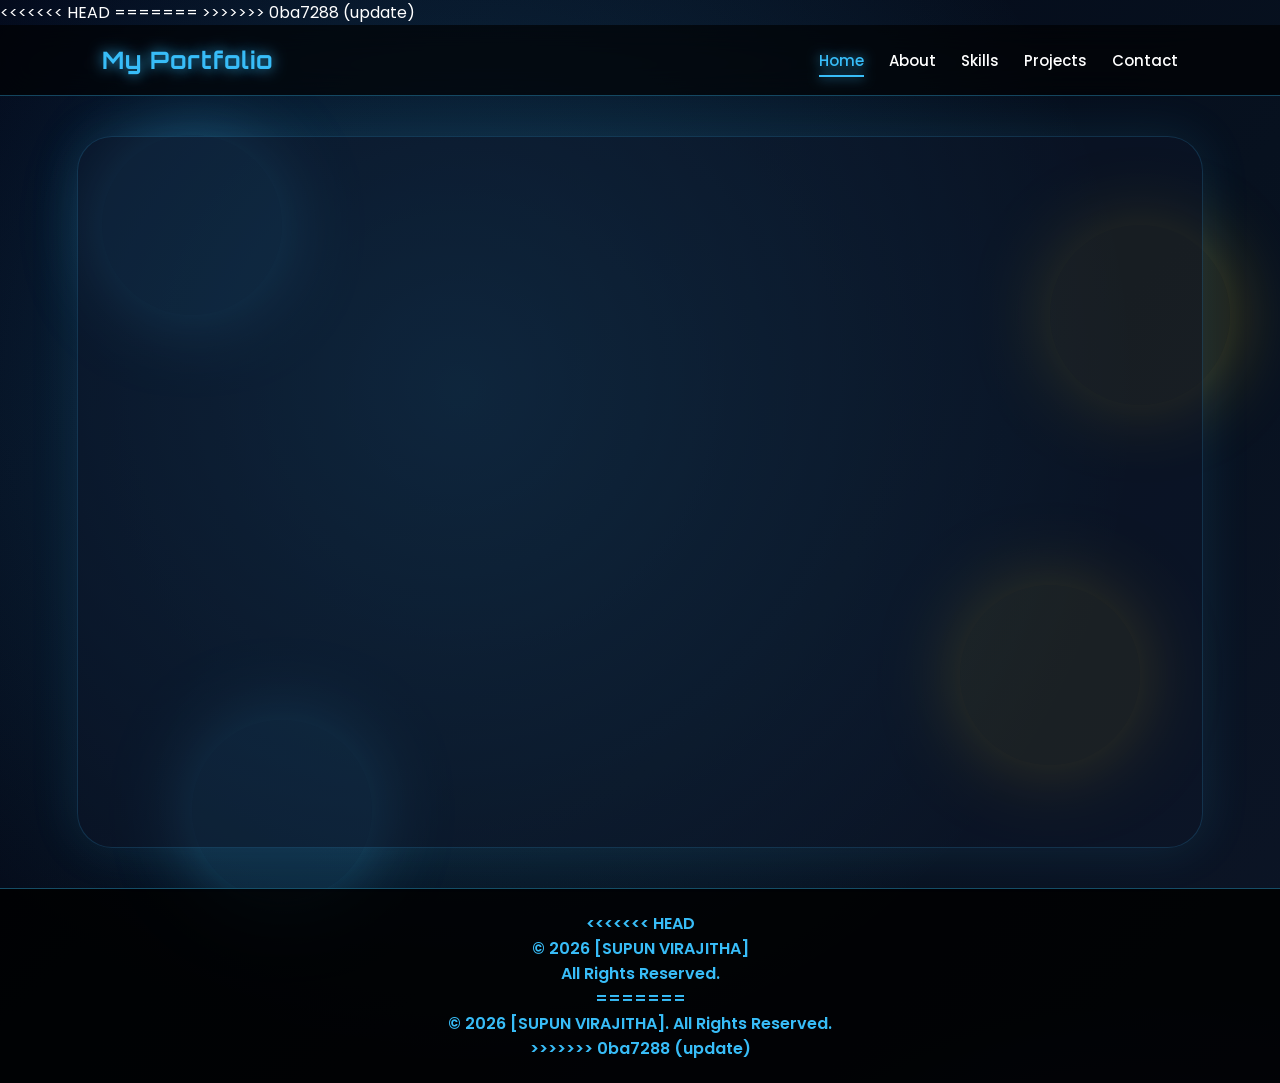
==== commit 53bf0dd5: "Update portfolio files" ====
--- a/index.html
+++ b/index.html
@@ -3,8 +3,15 @@
 <head>
   <meta charset="UTF-8" />
   <meta name="viewport" content="width=device-width, initial-scale=1.0" />
+<<<<<<< HEAD
+<script src="script.js"></script>
+  <title>My Portfolio</title>
+
+  <!-- Google Fonts -->
+=======
   <title>Home | My Portfolio</title>
 
+>>>>>>> 0ba7288 (update)
   <link rel="preconnect" href="https://fonts.googleapis.com">
   <link rel="preconnect" href="https://fonts.gstatic.com" crossorigin>
   <link 
@@ -42,7 +49,12 @@
       <div class="hero-text reveal-left">
         <p class="small-title">Welcome to my portfolio</p>
 
+<<<<<<< HEAD
+      <h1>Hello,</h1> 
+        I'm <br><h1> <span>Supun Virajitha</span> </h1>
+=======
         <h1>Hello, I'm <br><span>Supun Virajitha</span></h1>
+>>>>>>> 0ba7288 (update)
 
         <p class="hero-paragraph">
           I am an IT undergraduate and developer with experience in web development,
@@ -62,9 +74,13 @@
   </main>
 
   <footer>
+<<<<<<< HEAD
+    <p>© 2026 [SUPUN VIRAJITHA] <br> All Rights Reserved.</p>
+=======
     <p>© 2026 [SUPUN VIRAJITHA]. All Rights Reserved.</p>
+>>>>>>> 0ba7288 (update)
   </footer>
 
   <script src="script.js"></script>
 </body>
-</html>+</html>
--- a/style.css
+++ b/style.css
@@ -1,11 +1,9 @@
-/* Reset */
 * {
   margin: 0;
   padding: 0;
   box-sizing: border-box;
 }
 
-/* Main settings */
 html {
   scroll-behavior: smooth;
 }
@@ -13,14 +11,17 @@
 body {
   font-family: "Poppins", sans-serif;
   color: #ffffff;
-  background: linear-gradient(-45deg, #000000, #020617, #111827, #1e1b4b);
-  background-size: 400% 400%;
-  animation: gradientMove 12s ease infinite;
+  background:
+    radial-gradient(circle at 20% 20%, rgba(56, 189, 248, 0.22), transparent 28%),
+    radial-gradient(circle at 80% 30%, rgba(250, 204, 21, 0.16), transparent 25%),
+    radial-gradient(circle at 50% 80%, rgba(99, 102, 241, 0.22), transparent 30%),
+    linear-gradient(135deg, #020617, #07111f, #0f172a, #111827);
+  background-size: 180% 180%;
+  animation: desktopBgMove 10s ease infinite;
   overflow-x: hidden;
 }
 
-/* Background gradient animation */
-@keyframes gradientMove {
+@keyframes desktopBgMove {
   0% {
     background-position: 0% 50%;
   }
@@ -34,7 +35,26 @@
   }
 }
 
-/* Floating background circles */
+/* Page open animation */
+.page-transition {
+  animation: pageOpen 0.8s ease forwards;
+}
+
+@keyframes pageOpen {
+  0% {
+    opacity: 0;
+    transform: translateY(25px) scale(0.98);
+    filter: blur(4px);
+  }
+
+  100% {
+    opacity: 1;
+    transform: translateY(0) scale(1);
+    filter: blur(0);
+  }
+}
+
+/* Background floating lights */
 .background-animation span {
   position: fixed;
   width: 180px;
@@ -49,7 +69,6 @@
 .background-animation span:nth-child(1) {
   top: 15%;
   left: 8%;
-  animation-delay: 0s;
 }
 
 .background-animation span:nth-child(2) {
@@ -90,7 +109,7 @@
 
 /* Header */
 header {
-  background: rgba(0, 0, 0, 0.72);
+  background: rgba(0, 0, 0, 0.65);
   backdrop-filter: blur(14px);
   padding: 20px 8%;
   position: sticky;
@@ -106,7 +125,6 @@
   align-items: center;
 }
 
-/* Logo */
 .logo {
   font-family: "Orbitron", sans-serif;
   color: #38bdf8;
@@ -127,23 +145,22 @@
   }
 }
 
-/* Nav links */
-nav ul {
+.nav-links {
   list-style: none;
   display: flex;
   gap: 25px;
 }
 
-nav ul li a {
+.nav-links li a {
   color: #ffffff;
   text-decoration: none;
   font-weight: 500;
   font-size: 15px;
   position: relative;
-  transition: 0.3s;
-}
-
-nav ul li a::after {
+  transition: 0.3s ease;
+}
+
+.nav-links li a::after {
   content: "";
   width: 0;
   height: 2px;
@@ -151,19 +168,48 @@
   position: absolute;
   left: 0;
   bottom: -6px;
-  transition: 0.3s;
+  transition: 0.3s ease;
   box-shadow: 0 0 12px #38bdf8;
 }
 
-nav ul li a:hover {
+.nav-links li a:hover,
+.nav-links li a.active-link {
   color: #38bdf8;
-}
-
-nav ul li a:hover::after {
+  text-shadow: 0 0 12px rgba(56, 189, 248, 0.8);
+}
+
+.nav-links li a:hover::after,
+.nav-links li a.active-link::after {
   width: 100%;
 }
 
-/* Hero section */
+/* Animated page link effect */
+.page-link {
+  position: relative;
+  overflow: hidden;
+}
+
+.page-link::before {
+  content: "";
+  position: absolute;
+  top: 0;
+  left: -110%;
+  width: 100%;
+  height: 100%;
+  background: linear-gradient(
+    120deg,
+    transparent,
+    rgba(255, 255, 255, 0.35),
+    transparent
+  );
+  transition: 0.55s;
+}
+
+.page-link:hover::before {
+  left: 110%;
+}
+
+/* Hero */
 .hero {
   min-height: 88vh;
   display: flex;
@@ -171,12 +217,22 @@
   justify-content: space-between;
   padding: 70px 8%;
   gap: 40px;
-}
-
-/* Hero text */
+  position: relative;
+}
+
+.hero::before {
+  content: "";
+  position: absolute;
+  inset: 40px 6%;
+  background: rgba(15, 23, 42, 0.45);
+  border: 1px solid rgba(56, 189, 248, 0.18);
+  border-radius: 35px;
+  box-shadow: 0 0 50px rgba(56, 189, 248, 0.12);
+  z-index: -1;
+}
+
 .hero-text {
   max-width: 600px;
-  animation: slideFromLeft 1.2s ease forwards;
 }
 
 .small-title {
@@ -186,7 +242,6 @@
   margin-bottom: 12px;
   letter-spacing: 1.5px;
   text-transform: uppercase;
-  animation: fadeUp 1s ease forwards;
 }
 
 .hero-text h1 {
@@ -196,44 +251,51 @@
   font-weight: 800;
 }
 
-.hero-text h1 span {
+.hero-text h1 span,
+.page-hero h1 span {
   font-family: "Orbitron", sans-serif;
   color: #38bdf8;
   text-shadow: 0 0 18px rgba(56, 189, 248, 0.9);
 }
 
-/* Animated hero paragraph */
 .hero-paragraph {
   font-size: 18px;
   line-height: 1.8;
   color: #d1d5db;
   margin-bottom: 30px;
-  animation: paragraphFade 1.6s ease forwards;
-}
-
-/* Paragraph animation */
-@keyframes paragraphFade {
-  0% {
-    opacity: 0;
-    transform: translateY(35px);
-    letter-spacing: 3px;
-  }
-
-  100% {
-    opacity: 1;
-    transform: translateY(0);
-    letter-spacing: normal;
-  }
-}
-
-/* Hero buttons */
+}
+
+/* Page hero for new pages */
+.page-hero {
+  min-height: 40vh;
+  display: flex;
+  flex-direction: column;
+  align-items: center;
+  justify-content: center;
+  text-align: center;
+  padding: 80px 8% 40px;
+}
+
+.page-hero h1 {
+  font-size: 52px;
+  margin-bottom: 15px;
+  font-weight: 800;
+}
+
+.page-hero p {
+  max-width: 700px;
+  color: #d1d5db;
+  font-size: 17px;
+  line-height: 1.7;
+}
+
+/* Buttons */
 .hero-buttons {
   display: flex;
   gap: 18px;
   flex-wrap: wrap;
 }
 
-/* Button common style */
 .btn {
   display: inline-block;
   padding: 13px 30px;
@@ -243,20 +305,20 @@
   transition: 0.35s;
 }
 
-/* Primary button */
 .primary-btn {
   background: #38bdf8;
   color: #000000;
   box-shadow: 0 0 22px rgba(56, 189, 248, 0.75);
 }
 
-.primary-btn:hover {
+.primary-btn:hover,
+.primary-btn:active,
+.primary-btn.touch-active {
   background: #facc15;
   transform: translateY(-6px) scale(1.04);
   box-shadow: 0 0 28px rgba(250, 204, 21, 0.9);
 }
 
-/* Secondary button */
 .secondary-btn {
   background: transparent;
   color: #38bdf8;
@@ -264,15 +326,16 @@
   box-shadow: 0 0 18px rgba(56, 189, 248, 0.25);
 }
 
-.secondary-btn:hover {
+.secondary-btn:hover,
+.secondary-btn:active,
+.secondary-btn.touch-active {
   background: #38bdf8;
   color: #000000;
   transform: translateY(-6px) scale(1.04);
 }
 
-/* Hero image */
+/* Hero Image */
 .hero-image {
-  position: relative;
   animation: floatImage 4s ease-in-out infinite;
 }
 
@@ -288,8 +351,8 @@
   transition: 0.4s ease;
 }
 
-/* Mouse hover image animation */
-.hero-image img:hover {
+.hero-image img:hover,
+.hero-image img:active {
   transform: scale(1.06);
   border-color: #facc15;
   box-shadow:
@@ -327,7 +390,7 @@
 
 /* About */
 .about {
-  background: rgba(0, 0, 0, 0.55);
+  background: rgba(0, 0, 0, 0.48);
   backdrop-filter: blur(12px);
   border-top: 1px solid rgba(56, 189, 248, 0.2);
   border-bottom: 1px solid rgba(56, 189, 248, 0.2);
@@ -335,7 +398,6 @@
   overflow: hidden;
 }
 
-/* About background glow animation */
 .about::before {
   content: "";
   position: absolute;
@@ -388,7 +450,6 @@
   }
 }
 
-/* Animated About Me paragraphs */
 .animated-paragraph {
   max-width: 850px;
   margin: 0 auto 22px;
@@ -404,13 +465,13 @@
   position: relative;
   z-index: 2;
   overflow: hidden;
-  animation: textReveal 1.6s ease forwards;
   transition: 0.4s ease;
   cursor: pointer;
 }
 
-/* Mouse hover animation */
-.animated-paragraph:hover {
+.animated-paragraph:hover,
+.animated-paragraph:active,
+.animated-paragraph.touch-active {
   transform: translateY(-10px) scale(1.03);
   color: #ffffff;
   border-color: #facc15;
@@ -419,7 +480,6 @@
     0 0 45px rgba(56, 189, 248, 0.25);
 }
 
-/* Light line animation */
 .animated-paragraph::before {
   content: "";
   position: absolute;
@@ -436,35 +496,15 @@
   transition: 0.6s;
 }
 
-.animated-paragraph:hover::before {
+.animated-paragraph:hover::before,
+.animated-paragraph:active::before,
+.animated-paragraph.touch-active::before {
   left: 120%;
-}
-
-.delay-1 {
-  animation-delay: 0.4s;
-}
-
-.delay-2 {
-  animation-delay: 0.8s;
-}
-
-@keyframes textReveal {
-  0% {
-    opacity: 0;
-    transform: translateY(35px) scale(0.96);
-    filter: blur(5px);
-  }
-
-  100% {
-    opacity: 1;
-    transform: translateY(0) scale(1);
-    filter: blur(0);
-  }
 }
 
 /* Skills */
 .skills {
-  background: rgba(2, 6, 23, 0.35);
+  background: rgba(2, 6, 23, 0.32);
 }
 
 .skill-list {
@@ -483,11 +523,11 @@
   box-shadow: 0 0 18px rgba(56, 189, 248, 0.22);
   font-weight: 600;
   transition: 0.35s;
-  animation: skillPop 1.4s ease forwards;
-}
-
-/* Skill hover animation */
-.skill-list span:hover {
+}
+
+.skill-list span:hover,
+.skill-list span:active,
+.skill-list span.touch-active {
   transform: translateY(-8px) scale(1.08);
   color: #000000;
   background: #facc15;
@@ -495,21 +535,9 @@
   box-shadow: 0 0 28px rgba(250, 204, 21, 0.9);
 }
 
-@keyframes skillPop {
-  0% {
-    opacity: 0;
-    transform: translateY(25px) scale(0.85);
-  }
-
-  100% {
-    opacity: 1;
-    transform: translateY(0) scale(1);
-  }
-}
-
 /* Projects */
 .projects {
-  background: rgba(0, 0, 0, 0.38);
+  background: rgba(0, 0, 0, 0.34);
   backdrop-filter: blur(12px);
 }
 
@@ -526,12 +554,10 @@
   border: 1px solid rgba(56, 189, 248, 0.35);
   box-shadow: 0 0 25px rgba(56, 189, 248, 0.18);
   transition: 0.4s;
-  animation: cardReveal 1.3s ease forwards;
   position: relative;
   overflow: hidden;
 }
 
-/* Project card shine effect */
 .project-card::before {
   content: "";
   position: absolute;
@@ -548,11 +574,15 @@
   transition: 0.6s;
 }
 
-.project-card:hover::before {
+.project-card:hover::before,
+.project-card:active::before,
+.project-card.touch-active::before {
   left: 120%;
 }
 
-.project-card:hover {
+.project-card:hover,
+.project-card:active,
+.project-card.touch-active {
   transform: translateY(-10px) scale(1.02);
   border-color: #facc15;
   box-shadow: 0 0 35px rgba(250, 204, 21, 0.5);
@@ -588,28 +618,17 @@
   transition: 0.3s;
 }
 
-.project-tags span:hover {
+.project-tags span:hover,
+.project-tags span:active {
   background: #facc15;
   box-shadow: 0 0 18px rgba(250, 204, 21, 0.8);
   transform: translateY(-3px);
 }
 
-@keyframes cardReveal {
-  0% {
-    opacity: 0;
-    transform: translateY(40px) rotateX(12deg);
-  }
-
-  100% {
-    opacity: 1;
-    transform: translateY(0) rotateX(0);
-  }
-}
-
 /* Contact */
 .contact {
   text-align: center;
-  background: rgba(0, 0, 0, 0.58);
+  background: rgba(0, 0, 0, 0.52);
   border-top: 1px solid rgba(56, 189, 248, 0.25);
 }
 
@@ -621,7 +640,6 @@
   border-radius: 20px;
   border: 1px solid rgba(56, 189, 248, 0.4);
   box-shadow: 0 0 28px rgba(56, 189, 248, 0.2);
-  animation: fadeUp 1.3s ease forwards;
 }
 
 .contact p {
@@ -632,7 +650,7 @@
 
 /* Footer */
 footer {
-  background: #000000;
+  background: rgba(0, 0, 0, 0.85);
   color: #38bdf8;
   text-align: center;
   padding: 22px;
@@ -640,45 +658,64 @@
   border-top: 1px solid rgba(56, 189, 248, 0.4);
 }
 
-/* Common animations */
-@keyframes slideFromLeft {
-  0% {
-    opacity: 0;
-    transform: translateX(-70px);
-  }
-
-  100% {
-    opacity: 1;
-    transform: translateX(0);
-  }
-}
-
-@keyframes fadeUp {
-  0% {
-    opacity: 0;
-    transform: translateY(35px);
-  }
-
-  100% {
-    opacity: 1;
-    transform: translateY(0);
-  }
-}
-
-/* Mobile responsive */
+/* Scroll Reveal Animation */
+.reveal-up,
+.reveal-left,
+.reveal-right,
+.reveal-scale {
+  opacity: 0;
+  transition: 0.9s ease;
+}
+
+.reveal-up {
+  transform: translateY(55px);
+}
+
+.reveal-left {
+  transform: translateX(-70px);
+}
+
+.reveal-right {
+  transform: translateX(70px);
+}
+
+.reveal-scale {
+  transform: scale(0.82);
+}
+
+.reveal-up.active,
+.reveal-left.active,
+.reveal-right.active,
+.reveal-scale.active {
+  opacity: 1;
+  transform: translate(0, 0) scale(1);
+}
+
+/* Tablet */
 @media (max-width: 992px) {
   .project-container {
     grid-template-columns: repeat(2, 1fr);
   }
 
-  .hero-text h1 {
+  .hero-text h1,
+  .page-hero h1 {
     font-size: 44px;
   }
 }
 
+/* Mobile */
 @media (max-width: 768px) {
+  body {
+    background:
+      radial-gradient(circle at 20% 15%, rgba(56, 189, 248, 0.22), transparent 35%),
+      radial-gradient(circle at 80% 70%, rgba(250, 204, 21, 0.16), transparent 35%),
+      linear-gradient(135deg, #020617, #0f172a, #111827);
+    background-size: 160% 160%;
+    animation: desktopBgMove 9s ease infinite;
+  }
+
   header {
-    padding: 18px 6%;
+    padding: 16px 5%;
   }
 
   nav {
@@ -686,28 +723,72 @@
     gap: 16px;
   }
 
-  nav ul {
+  .logo {
+    font-size: 22px;
+  }
+
+  .nav-links {
     flex-wrap: wrap;
     justify-content: center;
-    gap: 15px;
+    gap: 12px;
+  }
+
+  .nav-links li a {
+    font-size: 14px;
   }
 
   .hero {
+    min-height: auto;
     flex-direction: column-reverse;
     text-align: center;
     padding: 55px 6%;
+    gap: 35px;
+  }
+
+  .hero::before {
+    inset: 20px 4%;
+    border-radius: 25px;
+    background: rgba(15, 23, 42, 0.48);
   }
 
   .hero-text h1 {
     font-size: 36px;
   }
 
+  .page-hero {
+    min-height: 32vh;
+    padding: 55px 6% 25px;
+  }
+
+  .page-hero h1 {
+    font-size: 36px;
+  }
+
+  .page-hero p {
+    font-size: 15.5px;
+  }
+
+  .small-title {
+    font-size: 14px;
+  }
+
   .hero-paragraph {
     font-size: 16px;
+    line-height: 1.7;
   }
 
   .hero-buttons {
     justify-content: center;
+  }
+
+  .btn {
+    width: 100%;
+    max-width: 260px;
+    text-align: center;
+  }
+
+  .hero-image {
+    animation: mobileFloatImage 3.2s ease-in-out infinite;
   }
 
   .hero-image img {
@@ -715,6 +796,20 @@
     height: 240px;
   }
 
+  @keyframes mobileFloatImage {
+    0% {
+      transform: translateY(0) scale(1);
+    }
+
+    50% {
+      transform: translateY(-12px) scale(1.03);
+    }
+
+    100% {
+      transform: translateY(0) scale(1);
+    }
+  }
+
   section {
     padding: 55px 6%;
   }
@@ -723,27 +818,224 @@
     font-size: 30px;
   }
 
+  .animated-paragraph {
+    font-size: 15.5px;
+    line-height: 1.8;
+    padding: 20px;
+  }
+
+  .skill-list {
+    gap: 12px;
+  }
+
+  .skill-list span {
+    font-size: 14px;
+    padding: 11px 16px;
+  }
+
   .project-container {
     grid-template-columns: 1fr;
-  }
-}
-
+    gap: 22px;
+  }
+
+  .project-card {
+    padding: 24px;
+    animation: mobileCardPulse 4s ease-in-out infinite;
+  }
+
+  .project-card h3 {
+    font-size: 20px;
+  }
+
+  .project-card p {
+    font-size: 15px;
+  }
+
+  @keyframes mobileCardPulse {
+    0% {
+      box-shadow: 0 0 18px rgba(56, 189, 248, 0.16);
+    }
+
+    50% {
+      box-shadow: 0 0 28px rgba(56, 189, 248, 0.32);
+    }
+
+    100% {
+      box-shadow: 0 0 18px rgba(56, 189, 248, 0.16);
+    }
+  }
+
+  .contact-box {
+    padding: 24px 18px;
+  }
+
+  .contact p {
+    font-size: 15.5px;
+    word-break: break-word;
+  }
+
+  .background-animation span {
+    width: 120px;
+    height: 120px;
+  }
+
+  .reveal-up {
+    transform: translateY(45px);
+  }
+
+  .reveal-left {
+    transform: translateY(45px);
+  }
+
+  .reveal-right {
+    transform: translateY(45px);
+  }
+}
+
+/* Small Mobile */
 @media (max-width: 480px) {
-  nav ul li a {
-    font-size: 14px;
-  }
-
-  .hero-text h1 {
+  .hero-text h1,
+  .page-hero h1 {
     font-size: 31px;
-  }
-
-  .btn {
-    padding: 12px 24px;
-    font-size: 14px;
   }
 
   .hero-image img {
     width: 210px;
     height: 210px;
   }
+
+  .btn {
+    padding: 12px 22px;
+    font-size: 14px;
+  }
+
+  .animated-paragraph {
+    font-size: 15px;
+  }
+
+  .project-tags span {
+    font-size: 12px;
+    padding: 6px 10px;
+  }
+}
+/* Skills image section */
+.skills-intro {
+  display: flex;
+  align-items: center;
+  justify-content: space-between;
+  gap: 45px;
+  padding: 70px 8%;
+  background: rgba(0, 0, 0, 0.42);
+  backdrop-filter: blur(12px);
+  border-top: 1px solid rgba(56, 189, 248, 0.2);
+  border-bottom: 1px solid rgba(56, 189, 248, 0.2);
+}
+
+.skills-image-box {
+  flex: 1;
+  display: flex;
+  justify-content: center;
+  animation: skillsFloat 4s ease-in-out infinite;
+}
+
+.skills-image-box img {
+  width: 360px;
+  max-width: 100%;
+  border-radius: 25px;
+  border: 3px solid #38bdf8;
+  box-shadow:
+    0 0 25px rgba(56, 189, 248, 0.65),
+    0 0 55px rgba(56, 189, 248, 0.22);
+  transition: 0.4s ease;
+}
+
+.skills-image-box img:hover {
+  transform: scale(1.05) rotate(1deg);
+  border-color: #facc15;
+  box-shadow:
+    0 0 30px rgba(250, 204, 21, 0.7),
+    0 0 65px rgba(56, 189, 248, 0.3);
+}
+
+.skills-info {
+  flex: 1;
+}
+
+.skills-info h2 {
+  text-align: left;
+  margin-bottom: 18px;
+  font-size: 34px;
+  color: #38bdf8;
+  font-family: "Orbitron", sans-serif;
+  text-shadow: 0 0 15px rgba(56, 189, 248, 0.65);
+}
+
+.skills-info p {
+  font-size: 17px;
+  line-height: 1.9;
+  color: #d1d5db;
+  background: rgba(15, 23, 42, 0.72);
+  padding: 24px;
+  border-radius: 18px;
+  border: 1px solid rgba(56, 189, 248, 0.28);
+  box-shadow: 0 0 22px rgba(56, 189, 248, 0.12);
+  transition: 0.4s ease;
+}
+
+.skills-info p:hover {
+  transform: translateY(-8px);
+  border-color: #facc15;
+  box-shadow:
+    0 0 25px rgba(250, 204, 21, 0.4),
+    0 0 45px rgba(56, 189, 248, 0.22);
+}
+
+@keyframes skillsFloat {
+  0% {
+    transform: translateY(0);
+  }
+
+  50% {
+    transform: translateY(-16px);
+  }
+
+  100% {
+    transform: translateY(0);
+  }
+}
+
+/* Mobile responsive skills image */
+@media (max-width: 768px) {
+  .skills-intro {
+    flex-direction: column;
+    text-align: center;
+    padding: 55px 6%;
+    gap: 30px;
+  }
+
+  .skills-info h2 {
+    text-align: center;
+    font-size: 30px;
+  }
+
+  .skills-info p {
+    font-size: 15.5px;
+    line-height: 1.8;
+    padding: 20px;
+  }
+
+  .skills-image-box img {
+    width: 260px;
+    border-radius: 22px;
+  }
+}
+
+@media (max-width: 480px) {
+  .skills-image-box img {
+    width: 220px;
+  }
+
+  .skills-info h2 {
+    font-size: 27px;
+  }
 }
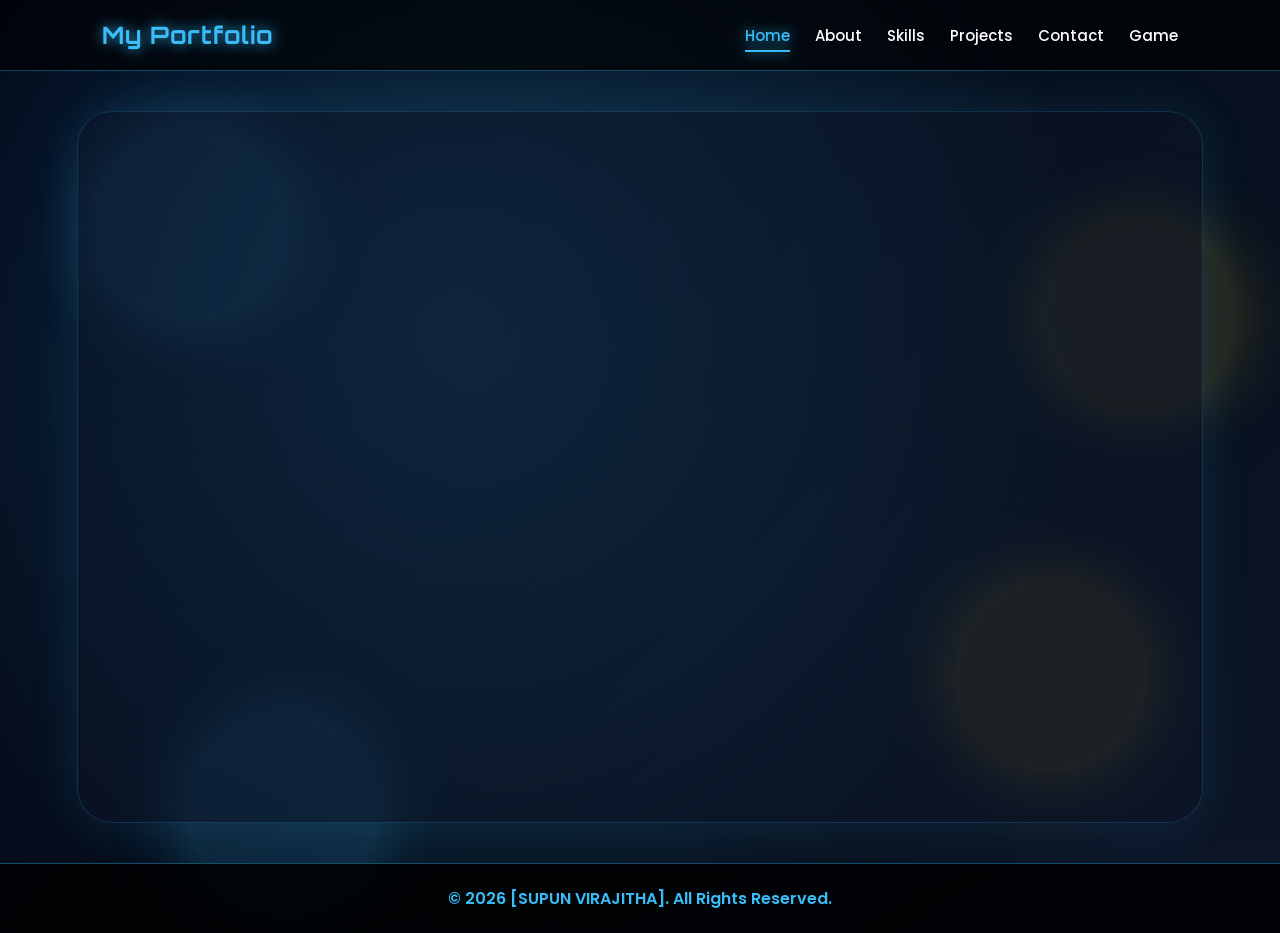
==== commit 593d38f2: "Update index.html" ====
--- a/index.html
+++ b/index.html
@@ -3,15 +3,8 @@
 <head>
   <meta charset="UTF-8" />
   <meta name="viewport" content="width=device-width, initial-scale=1.0" />
-<<<<<<< HEAD
-<script src="script.js"></script>
-  <title>My Portfolio</title>
-
-  <!-- Google Fonts -->
-=======
   <title>Home | My Portfolio</title>
 
->>>>>>> 0ba7288 (update)
   <link rel="preconnect" href="https://fonts.googleapis.com">
   <link rel="preconnect" href="https://fonts.gstatic.com" crossorigin>
   <link 
@@ -40,6 +33,7 @@
         <li><a href="skills.html">Skills</a></li>
         <li><a href="projects.html">Projects</a></li>
         <li><a href="contact.html">Contact</a></li>
+        <li><a href="./game.html" >Game</a></li>
       </ul>
     </nav>
   </header>
@@ -49,12 +43,7 @@
       <div class="hero-text reveal-left">
         <p class="small-title">Welcome to my portfolio</p>
 
-<<<<<<< HEAD
-      <h1>Hello,</h1> 
-        I'm <br><h1> <span>Supun Virajitha</span> </h1>
-=======
         <h1>Hello, I'm <br><span>Supun Virajitha</span></h1>
->>>>>>> 0ba7288 (update)
 
         <p class="hero-paragraph">
           I am an IT undergraduate and developer with experience in web development,
@@ -74,11 +63,7 @@
   </main>
 
   <footer>
-<<<<<<< HEAD
-    <p>© 2026 [SUPUN VIRAJITHA] <br> All Rights Reserved.</p>
-=======
     <p>© 2026 [SUPUN VIRAJITHA]. All Rights Reserved.</p>
->>>>>>> 0ba7288 (update)
   </footer>
 
   <script src="script.js"></script>
